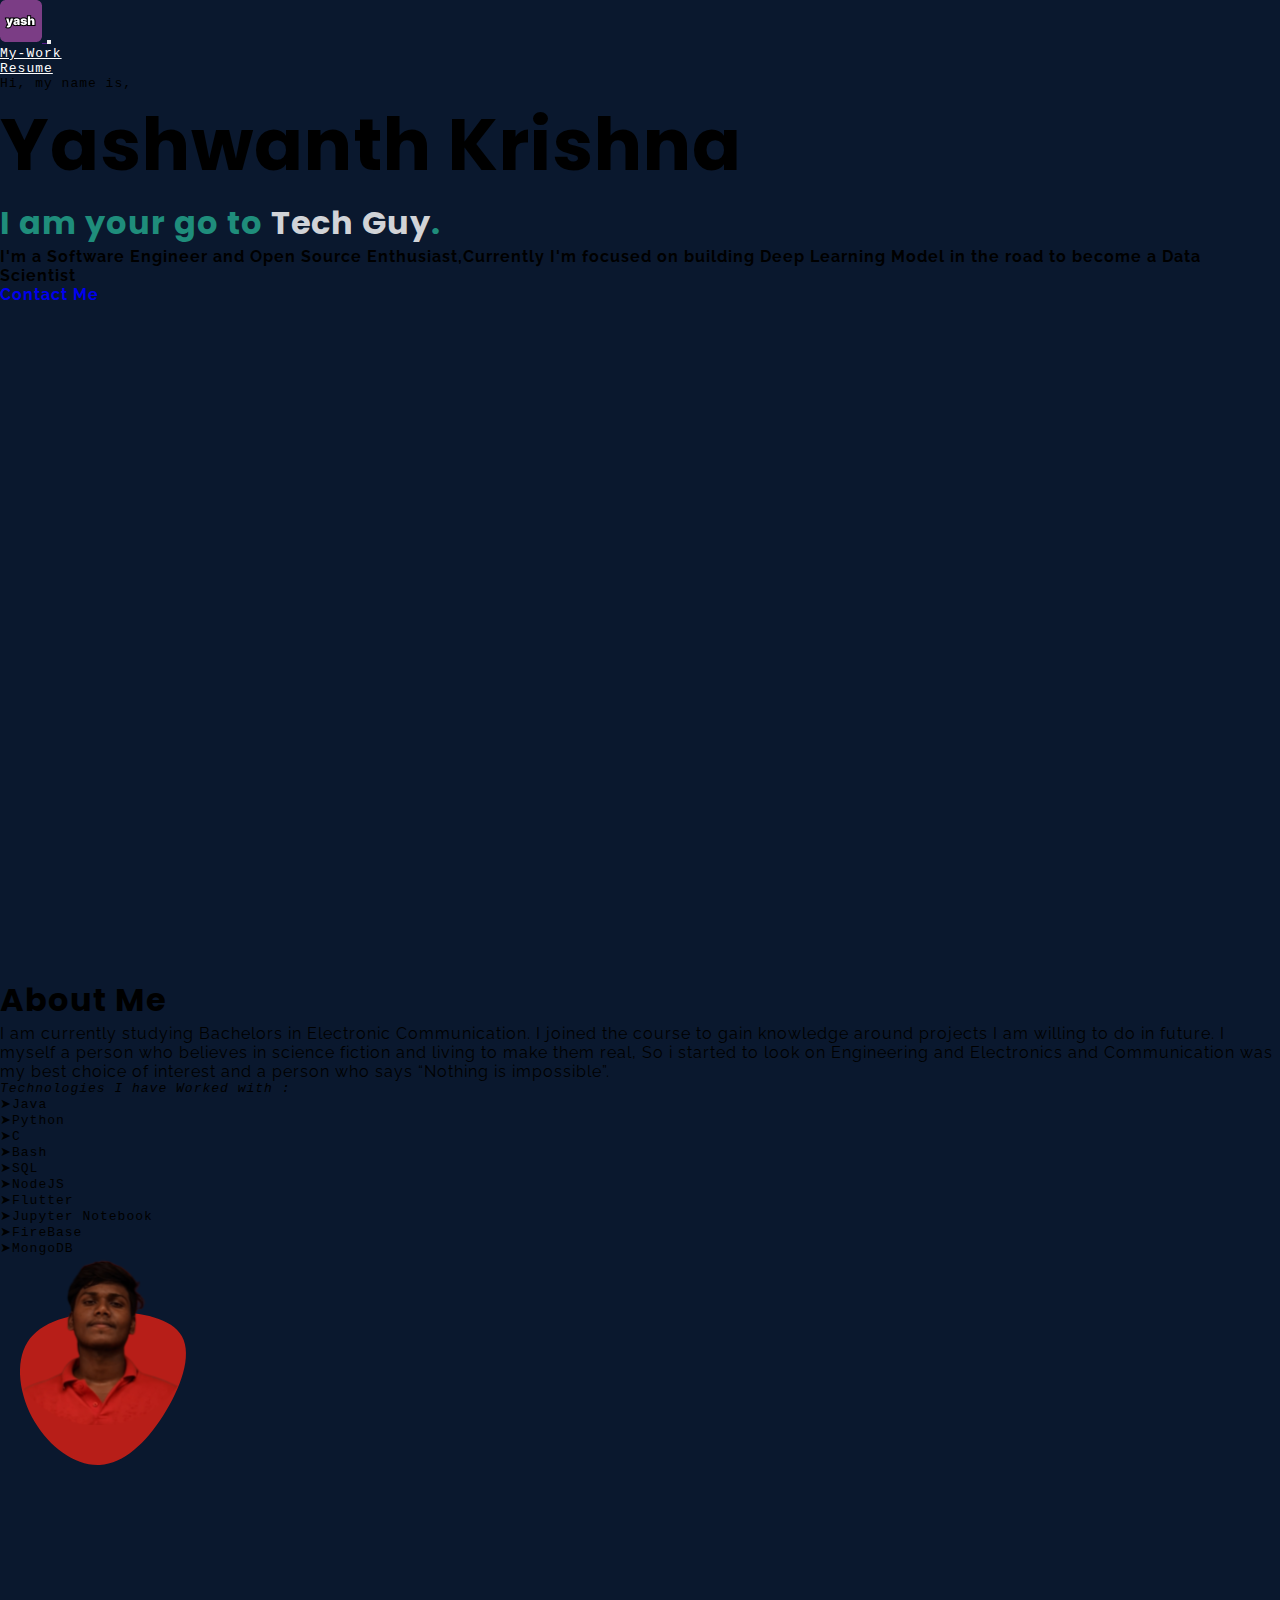
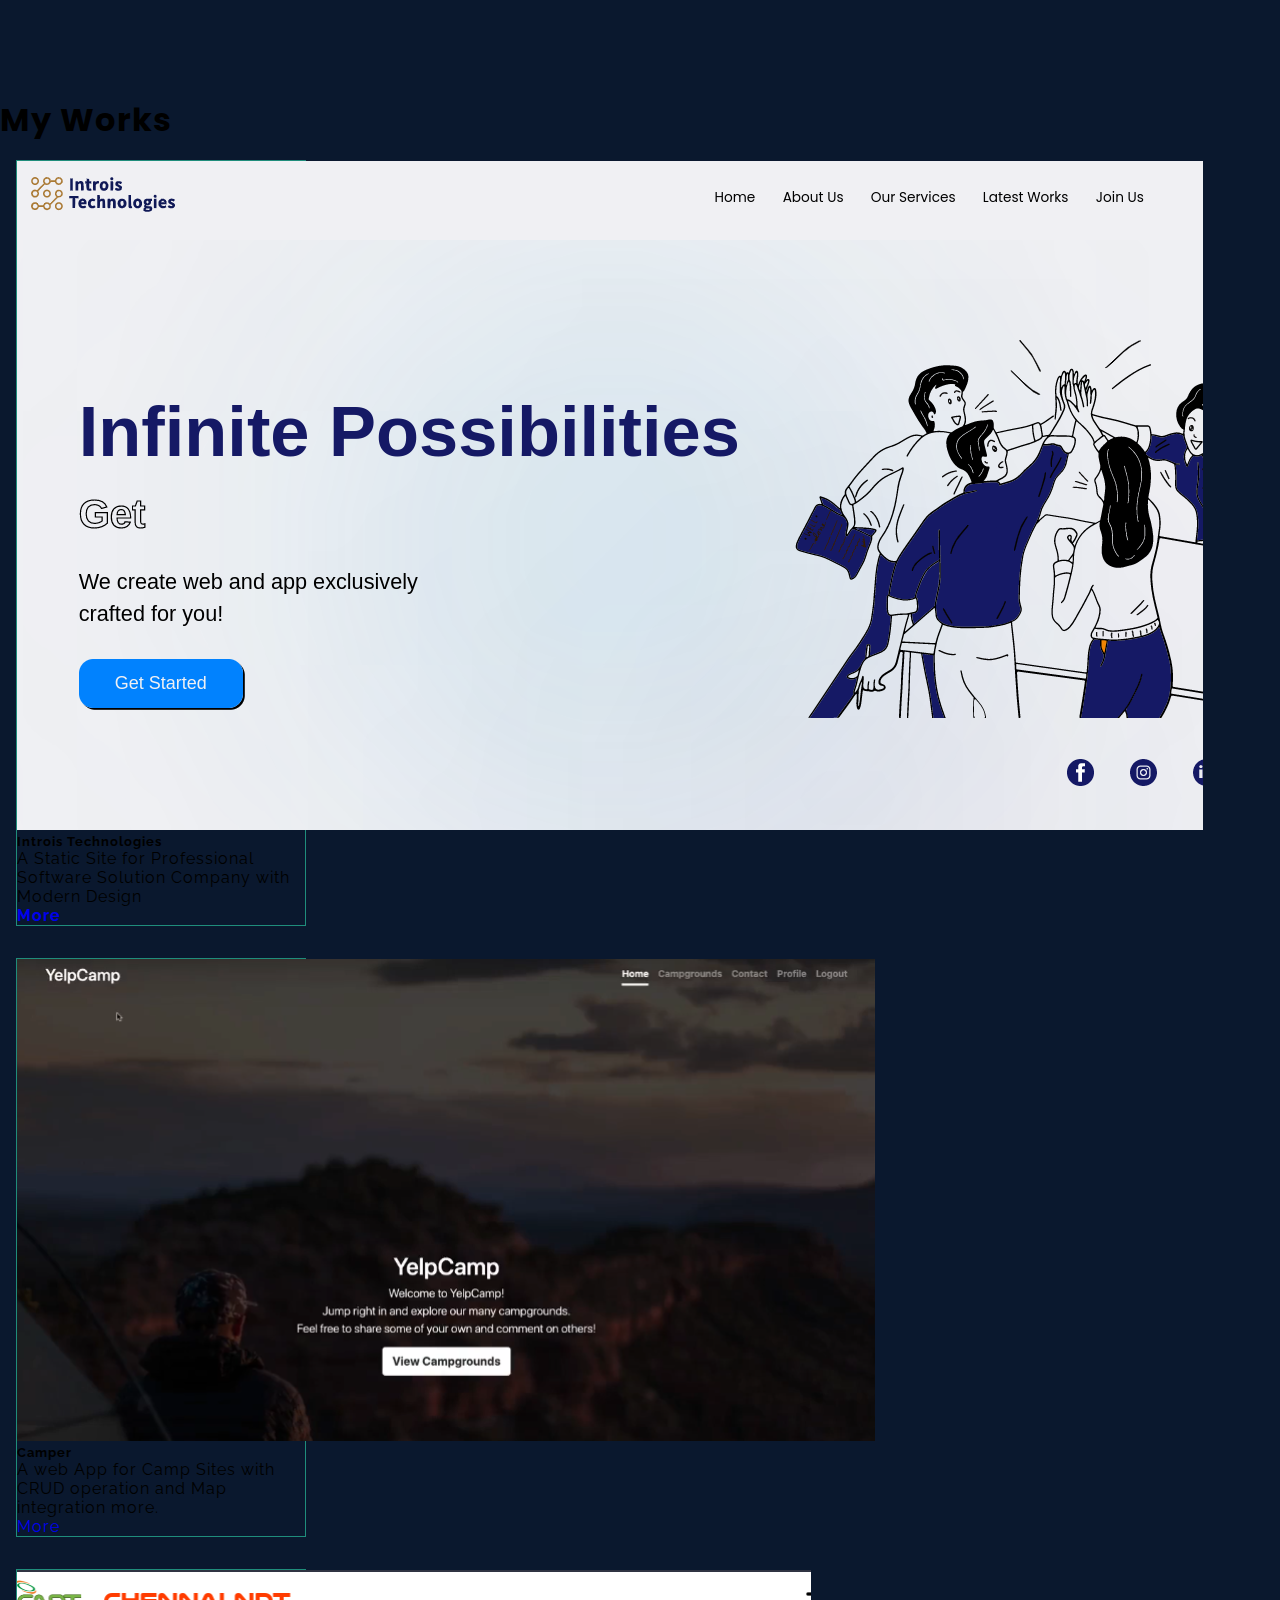
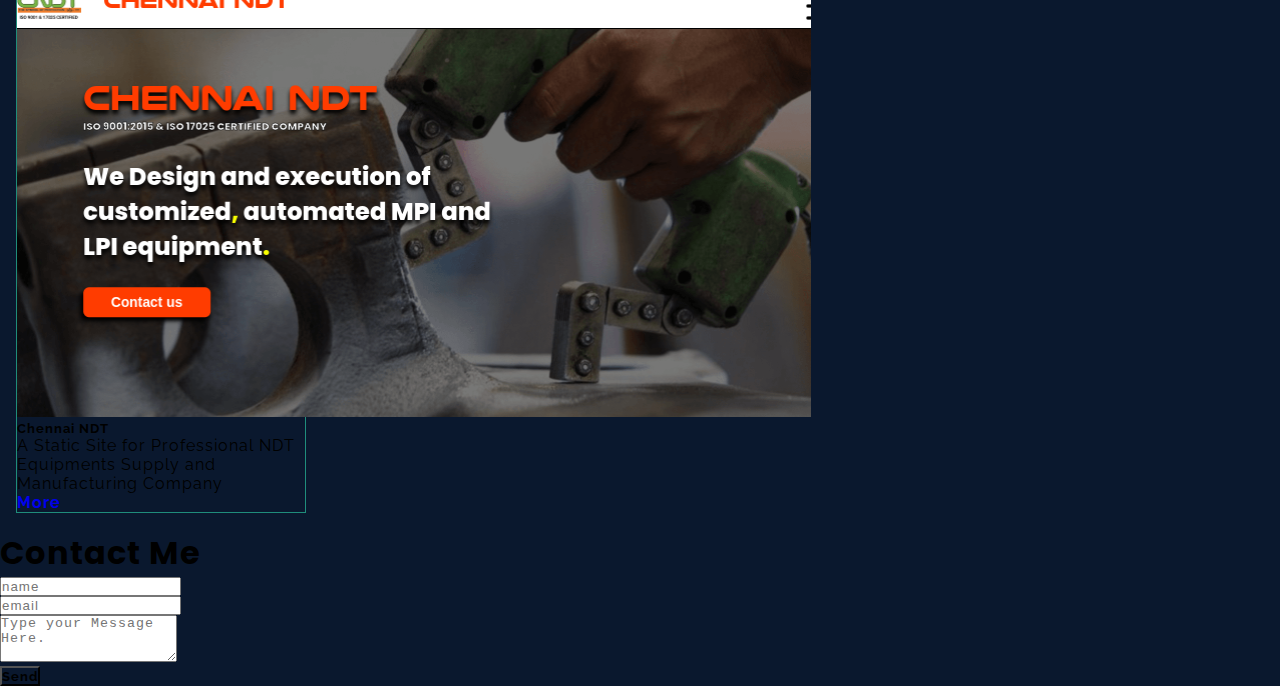
==== index.html @ f9817122 "changes" ====
<!DOCTYPE html>
<html lang="en">
<head>
    <meta charset="UTF-8">
    <meta http-equiv="X-UA-Compatible" content="IE=edge">
    <meta name="viewport" content="width=device-width, initial-scale=1.0">
    <title>Yashwanth Krishna</title>
    <link rel="preconnect" href="https://fonts.googleapis.com">
<link rel="preconnect" href="https://fonts.gstatic.com" crossorigin>
<link href="https://fonts.googleapis.com/css2?family=Poppins:wght@800&family=Raleway&family=Rubik+Moonrocks&display=swap" rel="stylesheet">
    <link rel="shortcut icon" href="./images/Logo.png" type="image/x-icon">
    <link rel="stylesheet" href="https://stackpath.bootstrapcdn.com/bootstrap/4.1.3/css/bootstrap.min.css" integrity="sha384-MCw98/SFnGE8fJT3GXwEOngsV7Zt27NXFoaoApmYm81iuXoPkFOJwJ8ERdknLPMO" crossorigin="anonymous">
    <link rel="stylesheet" href="./stylesheet.css">
</head>
<body>
    <nav class="navbar navbar-expand-md navbar-dark px-md-5 px-0 fixed-top" id="mainNav">
                <a href="" class="navbar-brand p-3">
                    <!-- <div id="logo">Y<p class="ash">ash</p></div> -->
                    <img src="./images/Logo.png" alt="">
                </a>
                <button class="navbar-toggler  mx-3"  data-toggle="collapse" data-target="#navLinks" aria-label="toggle-navbar">
                  <span class="navbar-toggler-icon"></span>
                </button>
                <div class="collapse navbar-collapse " id="navLinks">
                  <ul class="navbar-nav ml-auto h5 mono">
                    <li class="nav-item"><a class="nav-link" id="links" href="#works">My-Work</a> </li>
                    <li class="nav-item"><a class="nav-link" id="links" href="./Resume.pdf">Resume</a> </li>
                  </ul>
        </div>
    </nav>
    <section class="container main d-flex align-items-center justify-content-center text-light">
        <div class="d-flex flex-column align-items-center">
            <div class="row d-flex justify-content-center"> 
                <div class="col-md-9">
                    <p class="mb-3 mono display-5">Hi, my name is,</p>
                    <h1 id="name" class="h1 mb-2">Yashwanth Krishna</h1>
                    <h1 id="catch" class="h2 mb-4 rale-bold fw-bold pop" >I am your go to <span >Tech Guy</span>.</h1>
                    <p class="role w-md-50 text-muted mb-5 rale-bold">I'm a Software Engineer and Open Source Enthusiast,Currently I'm focused on building Deep Learning Model in the road to become a Data Scientist </p>
                    <a class="display-5 border text-light px-4 py-2 rale-bold" href="#contact-us">Contact Me</a>
                   </div>
                   <div class="d-none d-lg-block col-2">
                   </div>
            </div>
        </div>
    </section>
    <section id="aboutMe" class="container text-light pb-5">
        
        <div class="row d-flex justify-content-center align-items-center">
            <div class="col-md-7">
                <h1 class="display-5 mb-4 pop">About Me</h1>
                <div class="display-6 rale">
                    <p class="mb-4">
                        I am currently studying Bachelors in Electronic Communication. I joined the course to gain knowledge around projects I am willing to do in future. I myself a person who believes in science fiction and living to make them real, So i started to look on Engineering and Electronics and Communication was my best choice of interest and a person who says “Nothing is impossible”.
                    </p>
                    <p class="mono"><i>Technologies I have Worked with :</i></p>
            <div class="skills text-muted row align-items-center justify-content-center mono">
                <div class="col-6">
                    <ul>
                        <li>Java</li> 
                        <li>Python</li>
                        <li>C</li>
                        <li>Bash</li>
                        <li>SQL</li>
                    </ul>
                </div>
                <div class="col-6">
                    <ul>
                        <li>NodeJS</li>
                        <li>Flutter</li>
                        <li>Jupyter Notebook</li>
                        <li>FireBase</li>
                        <li>MongoDB</li>
                    </ul>
                </div>
            </div>
                </div>
                
            </div>
            <img class="profile-pic col-md-4" src="./images/blob.svg" alt=""> 
        </div>
    </section>

    <section id="works" class="works container text-light pb-5">
        
        <div class="row d-flex justify-content-center align-items-center">
            <div class="col-md-11">
                <h1 class="display-5 mb-4 pop"> My Works</h1>
                <div class="container">
                    <ul class="projects d-flex flex-wrap rale justify-content-center">
                        <li><div class="card" style="width: 18rem;">
                            <img src="./images/introis.png" class="card-img-top" alt="..." style="height:50%" >
                            <div class="card-body">
                              <h5 class="card-title">Introis Technologies</h5>
                              <p class="card-text">A Static Site for Professional Software Solution Company with Modern Design</p>
                              <a href="#" class="display-5 border text-light px-4 py-2 rale-bold">More</a>
                            </div>
                          </div></li>
                          <li><div class="card" style="width: 18rem;">
                            <img src="/images/camper.png" class="card-img-top" alt="..." style="height:50%">
                            <div class="card-body">
                              <h5 class="card-title">Camper</h5>
                              <p class="card-text">A web App for Camp Sites with CRUD operation and Map integration more.</p>
                              <a href="#" class="display-5 border text-light px-4 py-2 rale-boldy">More</a>
                            </div>
                          </div></li>
                        <li><div class="card" style="width: 18rem;">
                            <img src="images/chennaindt.png" class="card-img-top" alt="..." style="height:50%">
                            <div class="card-body">
                              <h5 class="card-title">Chennai NDT</h5>
                              <p class="card-text">A Static Site for Professional NDT Equipments Supply and Manufacturing Company</p>
                              <a href="https://chennaindt.in/" class="display-5 border text-light px-4 py-2 rale-bold ">More</a>
                            </div>
                          </div></li>
                          
                          
                    </ul>
                </div>
            </div>
        </div>
    </section>
    
    <div id="contact-us" class="container col-md-6 border text-light p-md-5 m-5 mx-auto">
        <h1 class="pop text-light mb-5 ">Contact Me</h1>
        <form action="https://formsubmit.co/yashwanthtron@gmail.com" method="POST">
                <div class="row mb-3">
                    <div class="col-md-6 mb-3">
                      <input type="text" name="name" class="form-control" placeholder="name" aria-label="name">
                    </div>
                    <div class="col-md-6 mb-3">
                      <input type="email" name="email" class="form-control" placeholder="email" aria-label="email">
                    </div>
                  </div>
              <div class="mb-5">
                <textarea name="message" class="form-control" id="message" rows="3" placeholder="Type your Message Here."></textarea>
              </div>
              <button type="submit" class="mb-3 bttn display-5 border text-light px-4 py-2 rale-bold">Send</button>
              <input type="hidden" name="_next" value="https://yashh-dev.netlify.app/thanks.html">
              <input type="hidden" name="_captcha" value="false">
        </form>
    </div>
   
    <script src="https://code.jquery.com/jquery-3.3.1.slim.min.js" integrity="sha384-q8i/X+965DzO0rT7abK41JStQIAqVgRVzpbzo5smXKp4YfRvH+8abtTE1Pi6jizo" crossorigin="anonymous"></script>
    <script src="https://cdnjs.cloudflare.com/ajax/libs/popper.js/1.14.3/umd/popper.min.js" integrity="sha384-ZMP7rVo3mIykV+2+9J3UJ46jBk0WLaUAdn689aCwoqbBJiSnjAK/l8WvCWPIPm49" crossorigin="anonymous"></script>
    <script src="https://stackpath.bootstrapcdn.com/bootstrap/4.1.3/js/bootstrap.min.js" integrity="sha384-ChfqqxuZUCnJSK3+MXmPNIyE6ZbWh2IMqE241rYiqJxyMiZ6OW/JmZQ5stwEULTy" crossorigin="anonymous"></script>
    <script src="./index.js"></script>
</body>
</html>
---- stylesheet.css ----
* {
    margin: 0;
    padding: 0;
    /* color: white; */
    
    letter-spacing: 1px;
    /* font-family: 'Courier New', Courier, monospace; */
   }
:root{
    --accent:#1f8d7b;
    --accent_opacity:#00a68a77;
}
@font-face {
    font-family:'Supreme';
    src: url(./fonts/FuturaBold.ttf);
}

.mono{
    font-family: monospace;
}
.rale{
    font-family: 'raleway';
}
.rale-bold{
    font-family: 'raleway';
    font-weight: 700;
}
.pop{
    font-family: 'Poppins';
}
/* poppins,supreme
google sans ,nexa ,avanir-next,averta cy,raleway,league spartan,caluna
*/

html {
    scroll-behavior: smooth;
}
body{
    background-color: #0A182E;
    /* animation: flicker 700ms linear; */
    /* background-image: url(./images/myphoto.png); */
}
#logo{
    font-size: 2.5rem;
    background-color: var(--accent);
    border-radius: 10px;
}
.ash{
    /* display: none; */
    display: inline-block;
    transform: translateY(-100px);
    font-size: 2.5rem;
    transition: 300ms;
    margin-bottom: 0px;
}
.anime{
    
    transform: translateY(0px);
    
}
/* .zoom{
    transform: scale(2);
} */

nav{

width: 100%;
/* background-color: black; */


}

#links{
    transition: color 100ms cubic-bezier(0.075, 0.82, 0.165, 1);    
    color: white;
    text-decoration: underline;
}
#links:hover{
color:var(--accent);

}


#name{
font-size: 72px;
font-family: 'Poppins';
/* font-weight: 900; */
}



#catch{
    color: var(--accent);
}
#catch span{
    color: rgba(255, 255, 255, 0.829);
}

#portrait{
    width: 100%;
}


.main a{
    text-decoration: none;
    /* font-family: ; */
}
.main a:hover{
    background-color: var(--accent_opacity);
}
.profile-pic{
    width: fit-content;
}
@media(max-width:770px){

    .main{
        /* margin-top: 114px; */
        height: 100vh;
        flex-direction: column;
        width: auto;
        /* position: relative; */
        

    }
    #name{
        font-size: 42px;
    }
    #catch{
        font-size: 24px ;
    }
    .navbar-collapse{
        background-color: rgba(0, 0, 0, 0.747);
    }
    #aboutMe{
    margin-bottom: 5rem;
    }

}

@media(min-width:770px){
    .main{
        height: 100vh;
    }
#aboutMe{
    height: 80vh;
}

.projects li{
    padding: 1em;
}
}
.skills ul li{
    list-style-type: none;
}
.skills ul li::before{
    content: '➤';
}









.projects {
    list-style: none;
}


.projects li{
    padding-top: 1em;
    padding-bottom: 1em;
}

/* @media (min-width:777px) {
    section{
        height: 100vh;
      }
} */


.card{
    background-color: transparent;
    border: 1px var(--accent) solid;
    /* border-radius: 3px; */
}

.card-title{
    font-family: 'raleway';
    font-weight: 700;
}
.card-body a{
    text-decoration: none;
}
.card-body a:hover{
    background-color: var(--accent_opacity);
}
form button{
    background-color: transparent;
}

form button:hover{
    background-color: var(--accent_opacity);
}
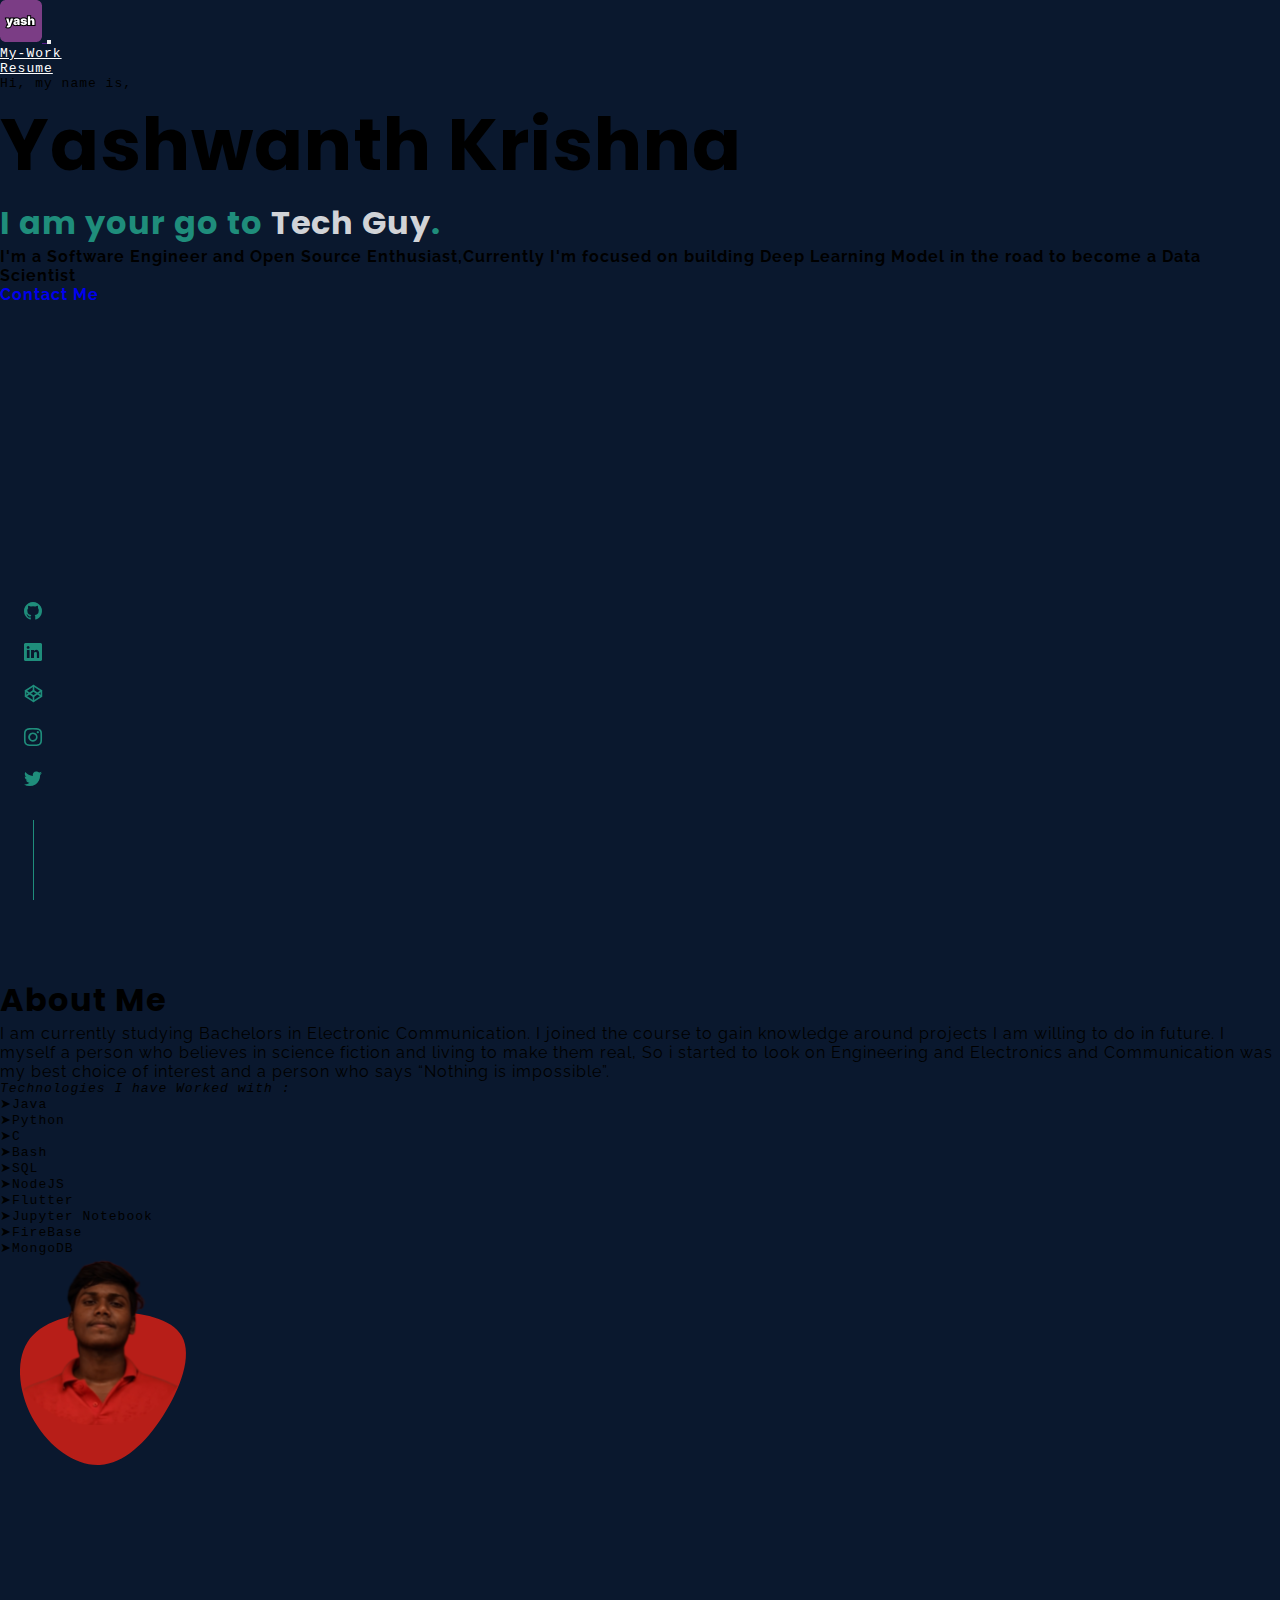
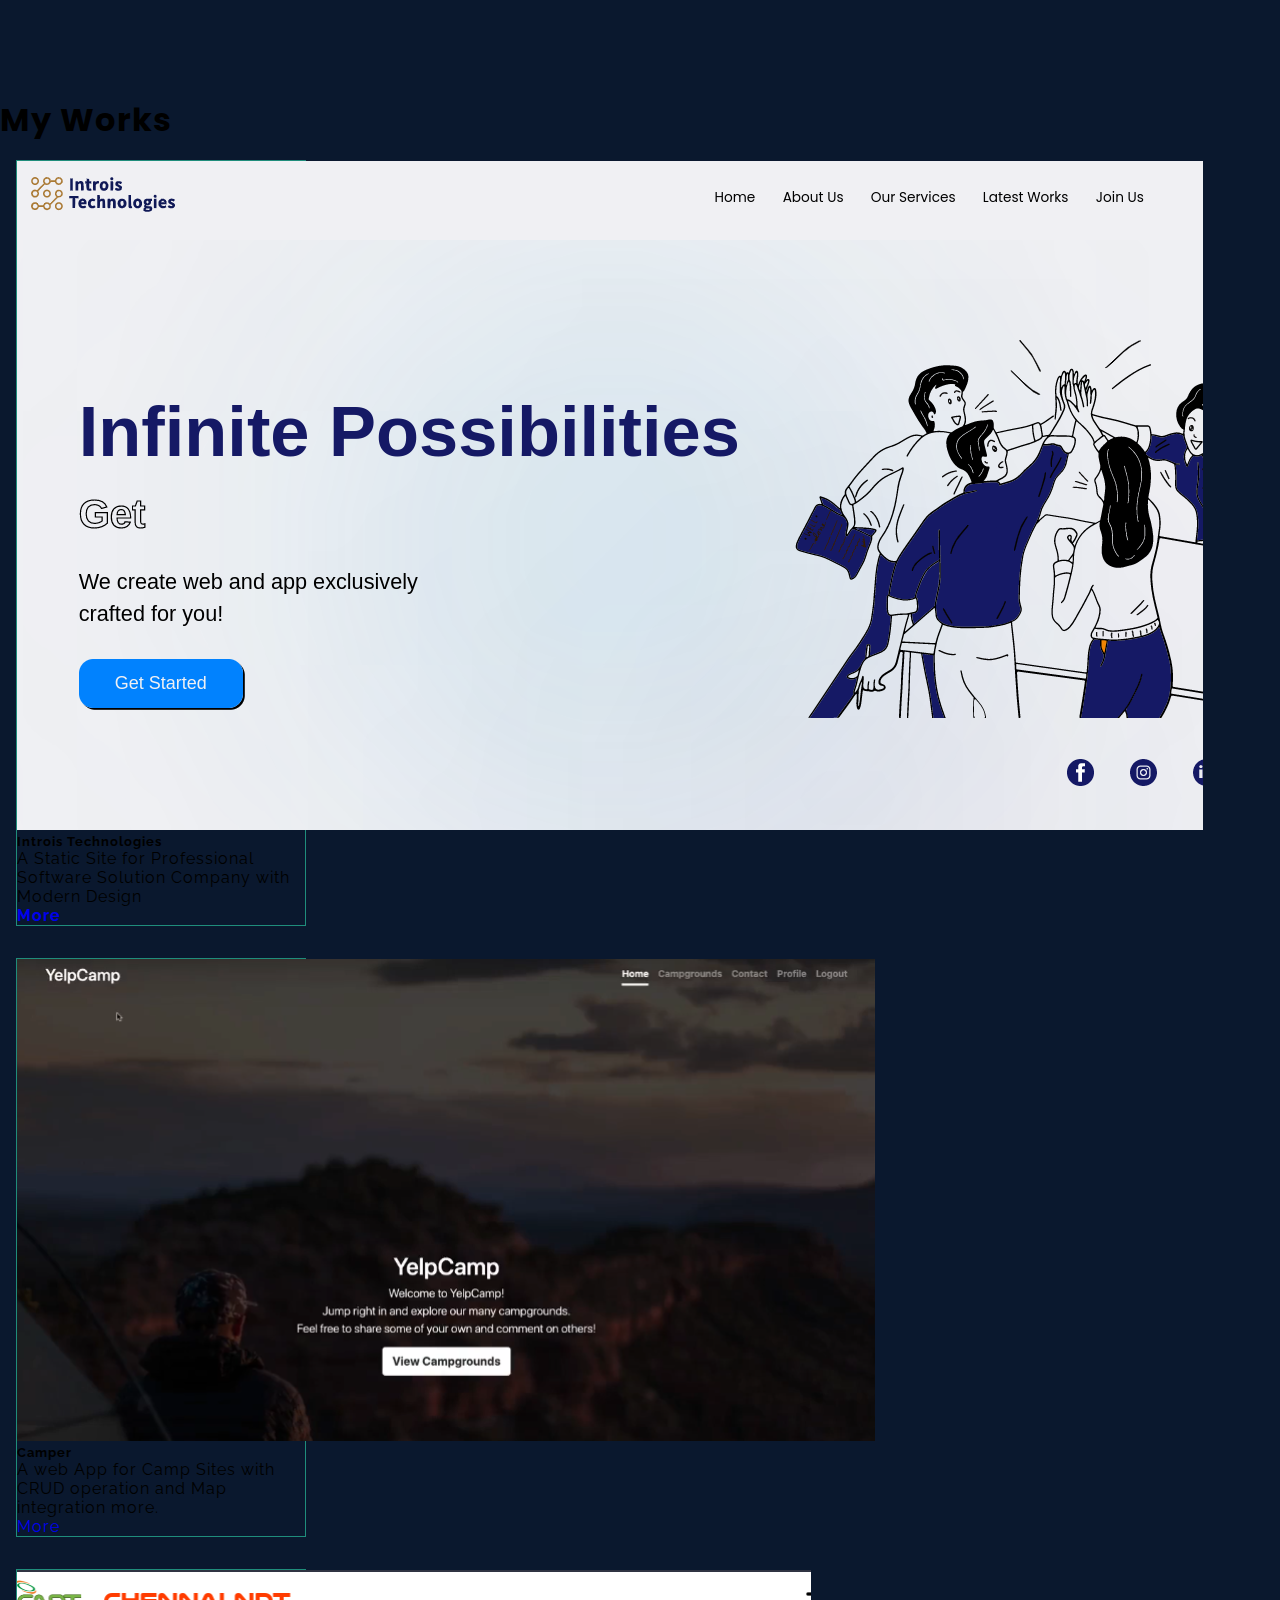
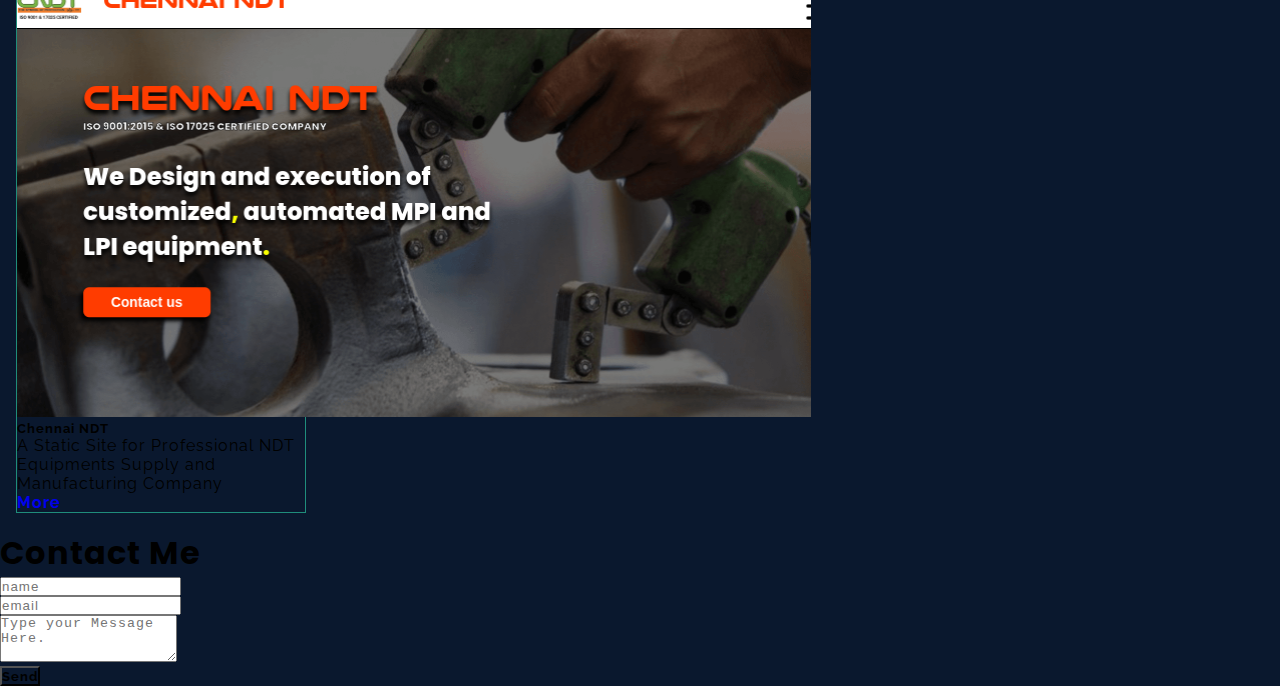
==== commit 92a4938e: "sideBarFeature" ====
--- a/index.html
+++ b/index.html
@@ -8,11 +8,22 @@
     <link rel="preconnect" href="https://fonts.googleapis.com">
 <link rel="preconnect" href="https://fonts.gstatic.com" crossorigin>
 <link href="https://fonts.googleapis.com/css2?family=Poppins:wght@800&family=Raleway&family=Rubik+Moonrocks&display=swap" rel="stylesheet">
+<link rel="stylesheet" href="https://cdn.jsdelivr.net/npm/bootstrap-icons@1.10.2/font/bootstrap-icons.css">
     <link rel="shortcut icon" href="./images/Logo.png" type="image/x-icon">
     <link rel="stylesheet" href="https://stackpath.bootstrapcdn.com/bootstrap/4.1.3/css/bootstrap.min.css" integrity="sha384-MCw98/SFnGE8fJT3GXwEOngsV7Zt27NXFoaoApmYm81iuXoPkFOJwJ8ERdknLPMO" crossorigin="anonymous">
     <link rel="stylesheet" href="./stylesheet.css">
 </head>
 <body>
+    <div class="sideBar">
+        <ul class="sideLinks">
+            <li><a href="https://github.com/yashh-dev"><i class="bi bi-github"></i></a></li>
+            <li><a href="https://www.linkedin.com/in/yashwanthkrishnab/"><i class="bi bi-linkedin"></i></a></li>
+            <li><a href="https://codepen.io/yash-official"><svg xmlns="http://www.w3.org/2000/svg" role="img" viewBox="0 0 24 24" fill="none" stroke="currentColor" stroke-width="2" stroke-linecap="round" stroke-linejoin="round" class="feather feather-codepen"><title>CodePen</title><polygon points="12 2 22 8.5 22 15.5 12 22 2 15.5 2 8.5 12 2"></polygon><line x1="12" y1="22" x2="12" y2="15.5"></line><polyline points="22 8.5 12 15.5 2 8.5"></polyline><polyline points="2 15.5 12 8.5 22 15.5"></polyline><line x1="12" y1="2" x2="12" y2="8.5"></line></svg></a></li>
+            <li><a href="https://www.instagram.com/noodlecodes/"><i class="bi bi-instagram"></i></a></li>
+            <li><a href="https://twitter.com/noodleCodes"><i class="bi bi-twitter"></i></a></li>
+        </ul>
+        
+    </div>
     <nav class="navbar navbar-expand-md navbar-dark px-md-5 px-0 fixed-top" id="mainNav">
                 <a href="" class="navbar-brand p-3">
                     <!-- <div id="logo">Y<p class="ash">ash</p></div> -->
@@ -92,7 +103,7 @@
                             <div class="card-body">
                               <h5 class="card-title">Introis Technologies</h5>
                               <p class="card-text">A Static Site for Professional Software Solution Company with Modern Design</p>
-                              <a href="#" class="display-5 border text-light px-4 py-2 rale-bold">More</a>
+                              <a href="https://introis.com/" class="display-5 border text-light px-4 py-2 rale-bold">More</a>
                             </div>
                           </div></li>
                           <li><div class="card" style="width: 18rem;">
--- a/stylesheet.css
+++ b/stylesheet.css
@@ -62,6 +62,43 @@
     transform: scale(2);
 } */
 
+
+.sideBar{
+    position: fixed;
+    left: 14px;
+    bottom: 0px;
+    color: #1f8d7b;
+    
+}
+.sideLinks{
+    margin-bottom: 0px;
+    font-size: 18px;
+    list-style: none;
+}
+
+.sideLinks>li{
+    padding: 10px;
+}
+.sideLinks>li>a{
+    color: var(--accent);
+}
+
+@media(max-width:750px){
+    .sideBar{
+        display: none;
+    }
+}
+.sideLinks::after{
+    content: "";
+    display: block;
+    height: 80px;
+    width: 1px;
+    background-color: var(--accent);
+    margin: 0px auto;
+    margin-top: 20px;
+    box-sizing: border-box;
+}
+
 nav{
 
 width: 100%;
@@ -203,4 +240,9 @@
 
 form button:hover{
     background-color: var(--accent_opacity);
+}
+
+.hov:hover{
+    text-decoration: none;
+    background-color: var(--accent_opacity);
 }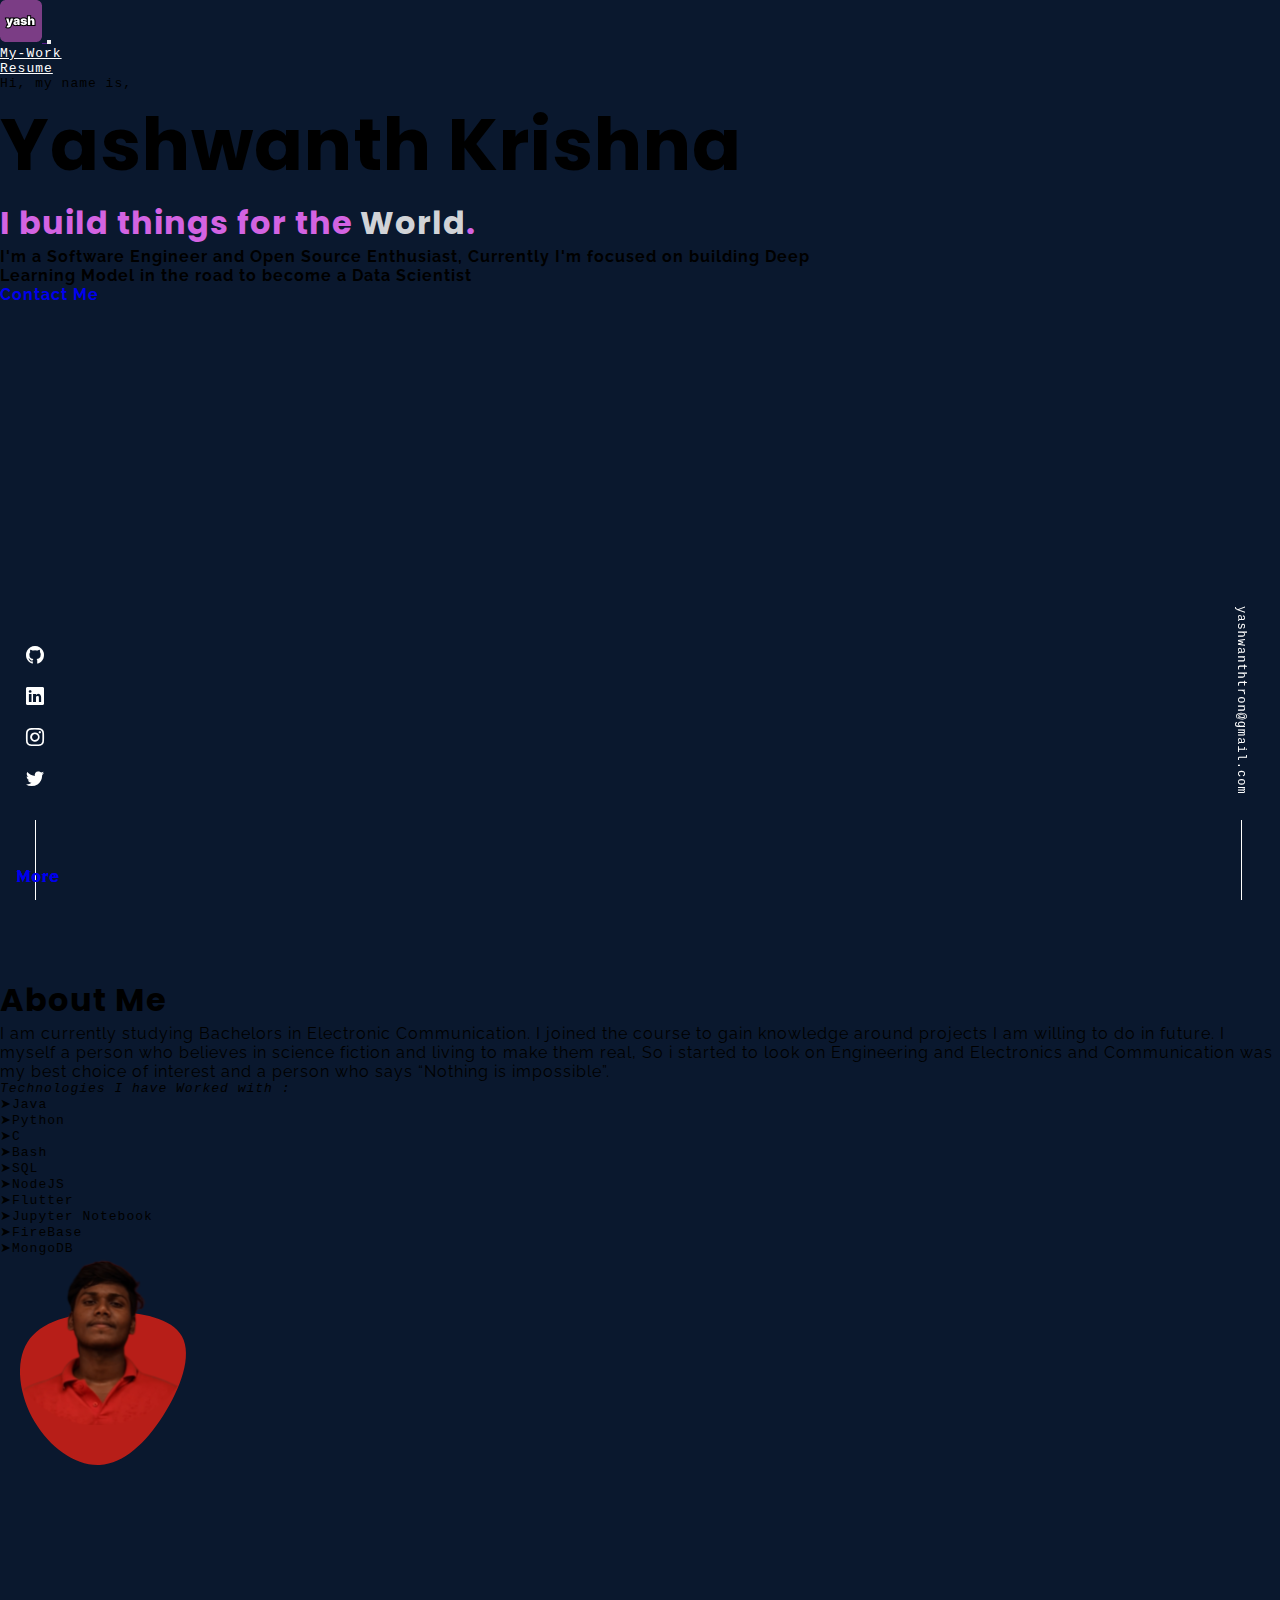
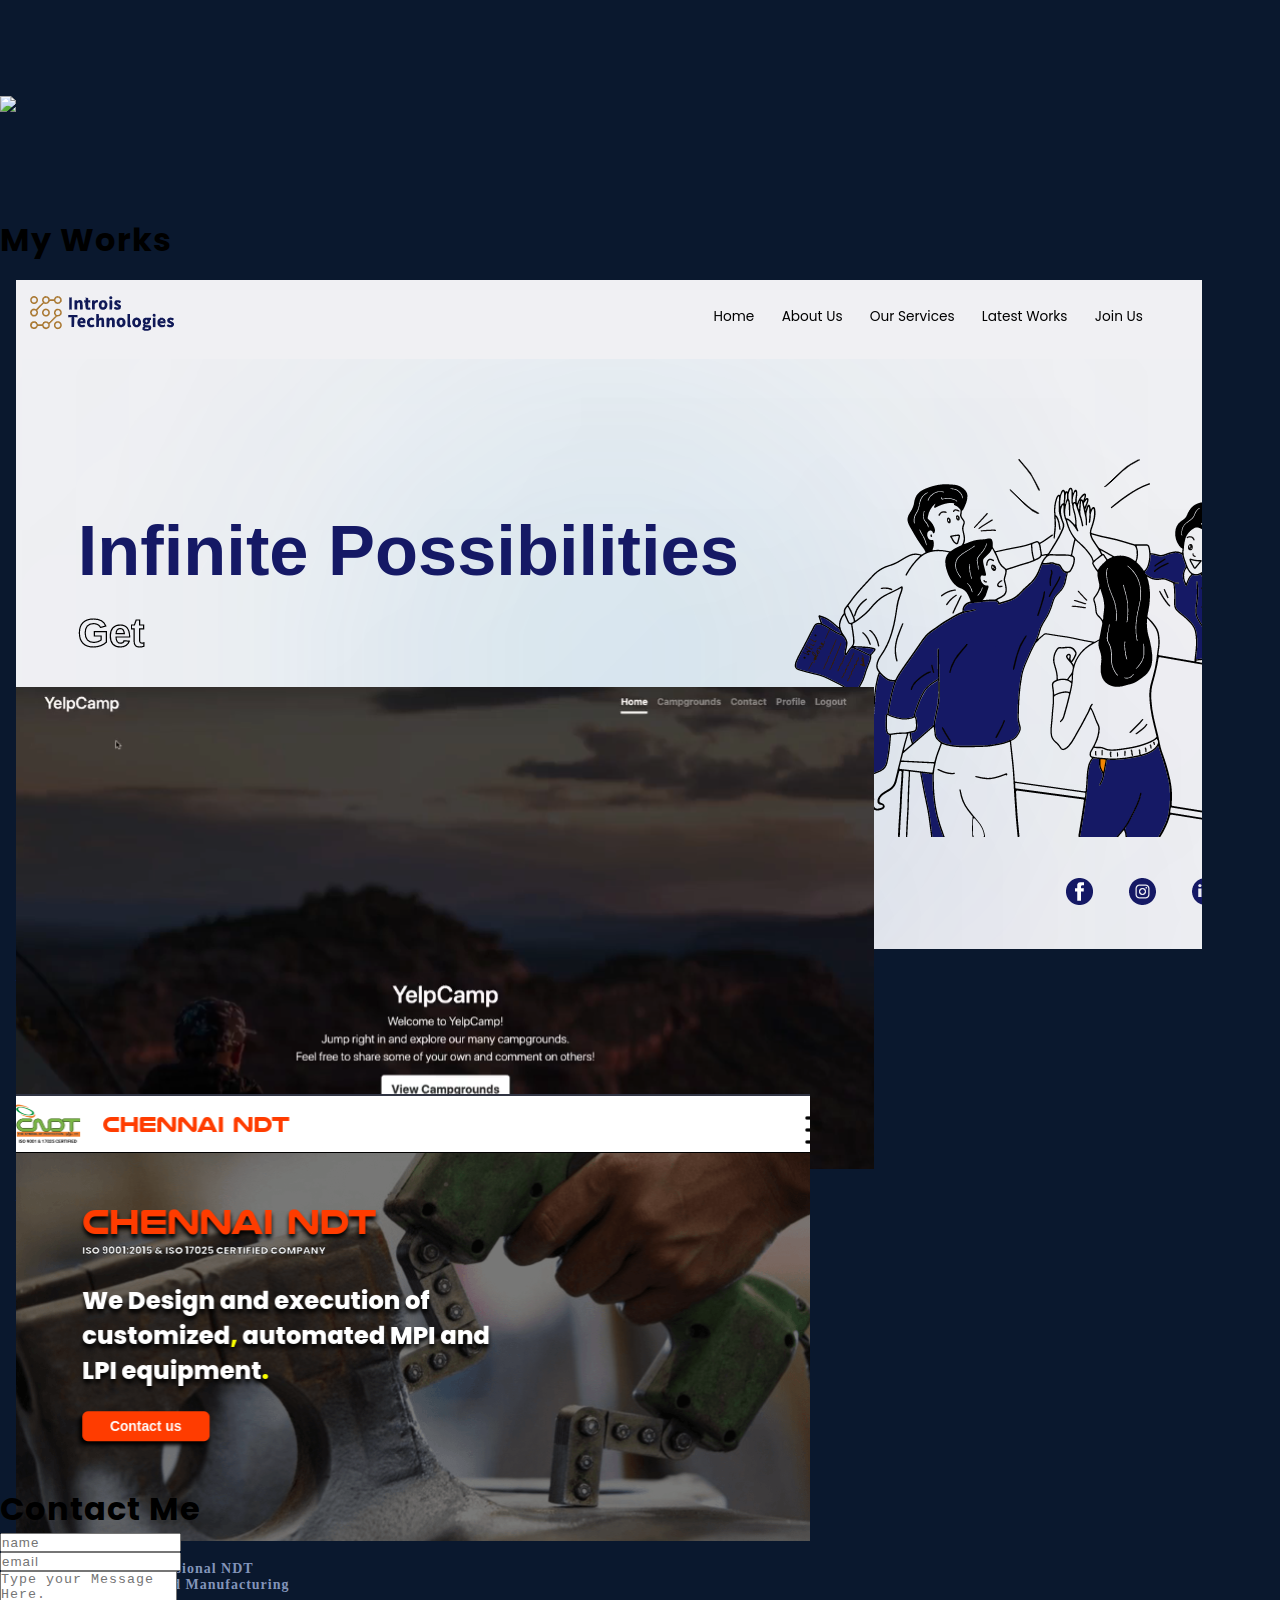
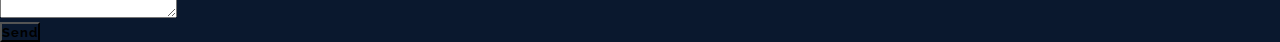
==== commit 9cf46d43: "emailBar" ====
--- a/index.html
+++ b/index.html
@@ -16,13 +16,15 @@
 <body>
     <div class="sideBar">
         <ul class="sideLinks">
-            <li><a href="https://github.com/yashh-dev"><i class="bi bi-github"></i></a></li>
+            <li><a id="ic" href="https://github.com/yashh-dev"><i class="bi bi-github"></i></a></li>
             <li><a href="https://www.linkedin.com/in/yashwanthkrishnab/"><i class="bi bi-linkedin"></i></a></li>
-            <li><a href="https://codepen.io/yash-official"><svg xmlns="http://www.w3.org/2000/svg" role="img" viewBox="0 0 24 24" fill="none" stroke="currentColor" stroke-width="2" stroke-linecap="round" stroke-linejoin="round" class="feather feather-codepen"><title>CodePen</title><polygon points="12 2 22 8.5 22 15.5 12 22 2 15.5 2 8.5 12 2"></polygon><line x1="12" y1="22" x2="12" y2="15.5"></line><polyline points="22 8.5 12 15.5 2 8.5"></polyline><polyline points="2 15.5 12 8.5 22 15.5"></polyline><line x1="12" y1="2" x2="12" y2="8.5"></line></svg></a></li>
+            <!-- <li><a href="https://codepen.io/yash-official"><svg xmlns="http://www.w3.org/2000/svg" role="img" viewBox="0 0 24 24" fill="none" stroke="currentColor" stroke-width="2" stroke-linecap="round" stroke-linejoin="round" class="feather feather-codepen"><title>CodePen</title><polygon points="12 2 22 8.5 22 15.5 12 22 2 15.5 2 8.5 12 2"></polygon><line x1="12" y1="22" x2="12" y2="15.5"></line><polyline points="22 8.5 12 15.5 2 8.5"></polyline><polyline points="2 15.5 12 8.5 22 15.5"></polyline><line x1="12" y1="2" x2="12" y2="8.5"></line></svg></a></li> -->
             <li><a href="https://www.instagram.com/noodlecodes/"><i class="bi bi-instagram"></i></a></li>
             <li><a href="https://twitter.com/noodleCodes"><i class="bi bi-twitter"></i></a></li>
-        </ul>
-        
+        </ul>    
+    </div>
+    <div class="mailBar">
+        <a class="mono" href="mailto:yashwanthtron@gmail.com">yashwanthtron@gmail.com</a>
     </div>
     <nav class="navbar navbar-expand-md navbar-dark px-md-5 px-0 fixed-top" id="mainNav">
                 <a href="" class="navbar-brand p-3">
@@ -45,9 +47,9 @@
                 <div class="col-md-9">
                     <p class="mb-3 mono display-5">Hi, my name is,</p>
                     <h1 id="name" class="h1 mb-2">Yashwanth Krishna</h1>
-                    <h1 id="catch" class="h2 mb-4 rale-bold fw-bold pop" >I am your go to <span >Tech Guy</span>.</h1>
-                    <p class="role w-md-50 text-muted mb-5 rale-bold">I'm a Software Engineer and Open Source Enthusiast,Currently I'm focused on building Deep Learning Model in the road to become a Data Scientist </p>
-                    <a class="display-5 border text-light px-4 py-2 rale-bold" href="#contact-us">Contact Me</a>
+                    <h1 id="catch" class="h2 mb-4 rale-bold fw-bold pop" >I build things for the <span >World</span>.</h1>
+                    <p class="role w-md-50 text-muted mb-5 rale-bold" style="width: 65%;">I'm a Software Engineer and Open Source Enthusiast, Currently I'm focused on building Deep Learning Model in the road to become a Data Scientist </p>
+                    <a class="display-5 border rounded text-light px-4 py-2 rale-bold" href="#contact-us">Contact Me</a>
                    </div>
                    <div class="d-none d-lg-block col-2">
                    </div>
@@ -90,7 +92,17 @@
             <img class="profile-pic col-md-4" src="./images/blob.svg" alt=""> 
         </div>
     </section>
-
+    <picture class="d-flex justify-content-center "  >
+        <source 
+          srcset="https://github-readme-stats.vercel.app/api?username=yashh-dev&show_icons=true&theme=dark"
+          media="(prefers-color-scheme: dark)"
+        />
+        <source
+          srcset="https://github-readme-stats.vercel.app/api?username=yashh-dev&show_icons=true"
+          media="(prefers-color-scheme: light), (prefers-color-scheme: no-preference)"
+        />
+        <img id="gitStatus" style="margin-bottom: 100px;" src="https://github-readme-stats.vercel.app/api?username=yashh-dev&show_icons=true" />
+        </picture>
     <section id="works" class="works container text-light pb-5">
         
         <div class="row d-flex justify-content-center align-items-center">
@@ -99,31 +111,29 @@
                 <div class="container">
                     <ul class="projects d-flex flex-wrap rale justify-content-center">
                         <li><div class="card" style="width: 18rem;">
-                            <img src="./images/introis.png" class="card-img-top" alt="..." style="height:50%" >
+                            <img src="./images/introis.png" class="card-img-top" alt="..." >
                             <div class="card-body">
                               <h5 class="card-title">Introis Technologies</h5>
                               <p class="card-text">A Static Site for Professional Software Solution Company with Modern Design</p>
-                              <a href="https://introis.com/" class="display-5 border text-light px-4 py-2 rale-bold">More</a>
+                              <a href="https://introis.com/" class="display-5 border rounded text-light px-4 py-2 rale-bold">More</a>
                             </div>
                           </div></li>
                           <li><div class="card" style="width: 18rem;">
-                            <img src="/images/camper.png" class="card-img-top" alt="..." style="height:50%">
+                            <img src="/images/camper.png" class="card-img-top" alt="..." >
                             <div class="card-body">
                               <h5 class="card-title">Camper</h5>
                               <p class="card-text">A web App for Camp Sites with CRUD operation and Map integration more.</p>
-                              <a href="#" class="display-5 border text-light px-4 py-2 rale-boldy">More</a>
+                              <a href="https://github.com/yashh-dev/Camper" class="display-5 border rounded text-light px-4 py-2 rale-boldy">More</a>
                             </div>
                           </div></li>
                         <li><div class="card" style="width: 18rem;">
-                            <img src="images/chennaindt.png" class="card-img-top" alt="..." style="height:50%">
+                            <img src="images/chennaindt.png" class="card-img-top" alt="..." >
                             <div class="card-body">
                               <h5 class="card-title">Chennai NDT</h5>
                               <p class="card-text">A Static Site for Professional NDT Equipments Supply and Manufacturing Company</p>
-                              <a href="https://chennaindt.in/" class="display-5 border text-light px-4 py-2 rale-bold ">More</a>
+                              <a href="https://chennaindt.in/" class="display-5 border rounded text-light px-4 py-2 rale-bold ">More</a>
                             </div>
                           </div></li>
-                          
-                          
                     </ul>
                 </div>
             </div>
@@ -144,7 +154,7 @@
               <div class="mb-5">
                 <textarea name="message" class="form-control" id="message" rows="3" placeholder="Type your Message Here."></textarea>
               </div>
-              <button type="submit" class="mb-3 bttn display-5 border text-light px-4 py-2 rale-bold">Send</button>
+              <button type="submit" class="mb-3 bttn display-5 border rounded text-light px-4 py-2 rale-bold">Send</button>
               <input type="hidden" name="_next" value="https://yashh-dev.netlify.app/thanks.html">
               <input type="hidden" name="_captcha" value="false">
         </form>
--- a/stylesheet.css
+++ b/stylesheet.css
@@ -7,8 +7,9 @@
     /* font-family: 'Courier New', Courier, monospace; */
    }
 :root{
-    --accent:#1f8d7b;
-    --accent_opacity:#00a68a77;
+    --accent:rgb(211, 99, 226);
+    --accent_opacity:rgb(211, 99, 226,0.3);
+    --secondary:#fff;
 }
 @font-face {
     font-family:'Supreme';
@@ -31,6 +32,28 @@
 /* poppins,supreme
 google sans ,nexa ,avanir-next,averta cy,raleway,league spartan,caluna
 */
+
+/* width */
+::-webkit-scrollbar {
+    width: 10px;
+    
+  }
+  
+  /* Track */
+  ::-webkit-scrollbar-track {
+    background: transparent; 
+  }
+   
+  /* Handle */
+  ::-webkit-scrollbar-thumb {
+    background: #495670;
+    border-radius: 10px;
+  }
+  
+  /* Handle on hover */
+  ::-webkit-scrollbar-thumb:hover {
+    background: var(--secondary); 
+  }
 
 html {
     scroll-behavior: smooth;
@@ -62,13 +85,16 @@
     transform: scale(2);
 } */
 
+@media(max-width:750px) {
+    #gitStatus{
+        display: none;
+    }
+}
 
 .sideBar{
     position: fixed;
-    left: 14px;
-    bottom: 0px;
-    color: #1f8d7b;
-    
+    left: 1em;
+    bottom: 0px;   
 }
 .sideLinks{
     margin-bottom: 0px;
@@ -80,11 +106,50 @@
     padding: 10px;
 }
 .sideLinks>li>a{
+    color: var(--secondary);
+    display: inline-block;
+    transition: 200ms ease-in-out;
+}
+.sideLinks>li>a:hover{
     color: var(--accent);
+    transform: translateY(-5px);
+}
+
+.mailBar{
+    display: inline-block;
+    position: fixed;
+    right: 30px;
+    bottom: 0px;
+    writing-mode: vertical-rl;
+}
+
+.mailBar>a{
+    font-size: 12px;
+    display: inline-block;
+    text-decoration: none;
+    color: white;
+    transition: 200ms ease-in-out;
+}
+.mailBar>a:hover{
+    color: var(--accent);
+    transform: translateY(-5px);
+}
+.mailBar::after{
+    content: "";
+    display: inline-block;
+    height: 80px;
+    width: 1px;
+    background-color: var(--secondary);
+    margin: 0px auto;
+    margin-top: 20px;
+    box-sizing: border-box;
 }
 
 @media(max-width:750px){
     .sideBar{
+        display: none;
+    }
+    .mailBar{
         display: none;
     }
 }
@@ -93,7 +158,7 @@
     display: block;
     height: 80px;
     width: 1px;
-    background-color: var(--accent);
+    background-color: var(--secondary);
     margin: 0px auto;
     margin-top: 20px;
     box-sizing: border-box;
@@ -219,16 +284,22 @@
 
 
 .card{
-    background-color: transparent;
-    border: 1px var(--accent) solid;
-    /* border-radius: 3px; */
-}
-
-.card-title{
-    font-family: 'raleway';
-    font-weight: 700;
+    background-color: #112240;
+    height: 375px;
+    font-family: 'Roboto';
+    font-weight: bold;
+}
+
+
+.card-text{
+    font-family: 'Roboto';
+    font-size: 14px;
+    color: #8294b9;
+    margin-bottom: 30px;
 }
 .card-body a{
+    position: absolute;
+    bottom: 14px;
     text-decoration: none;
 }
 .card-body a:hover{
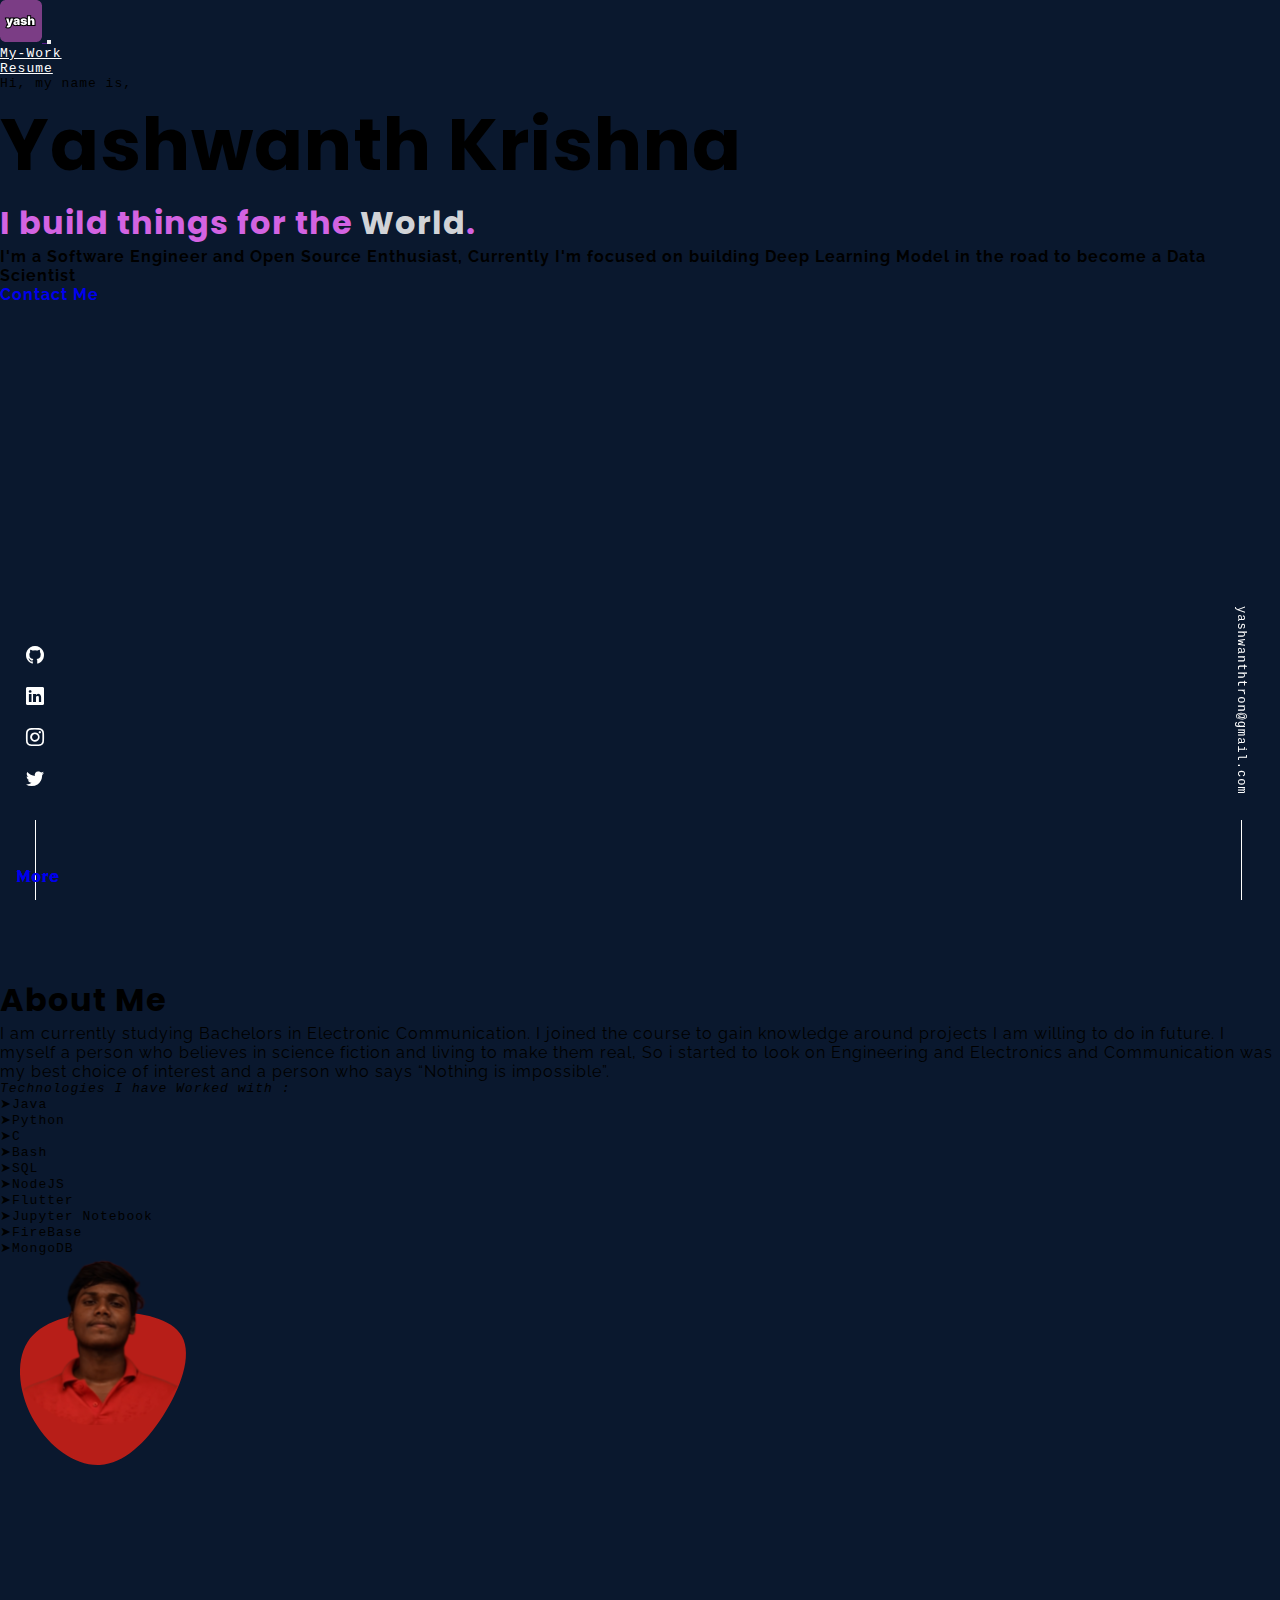
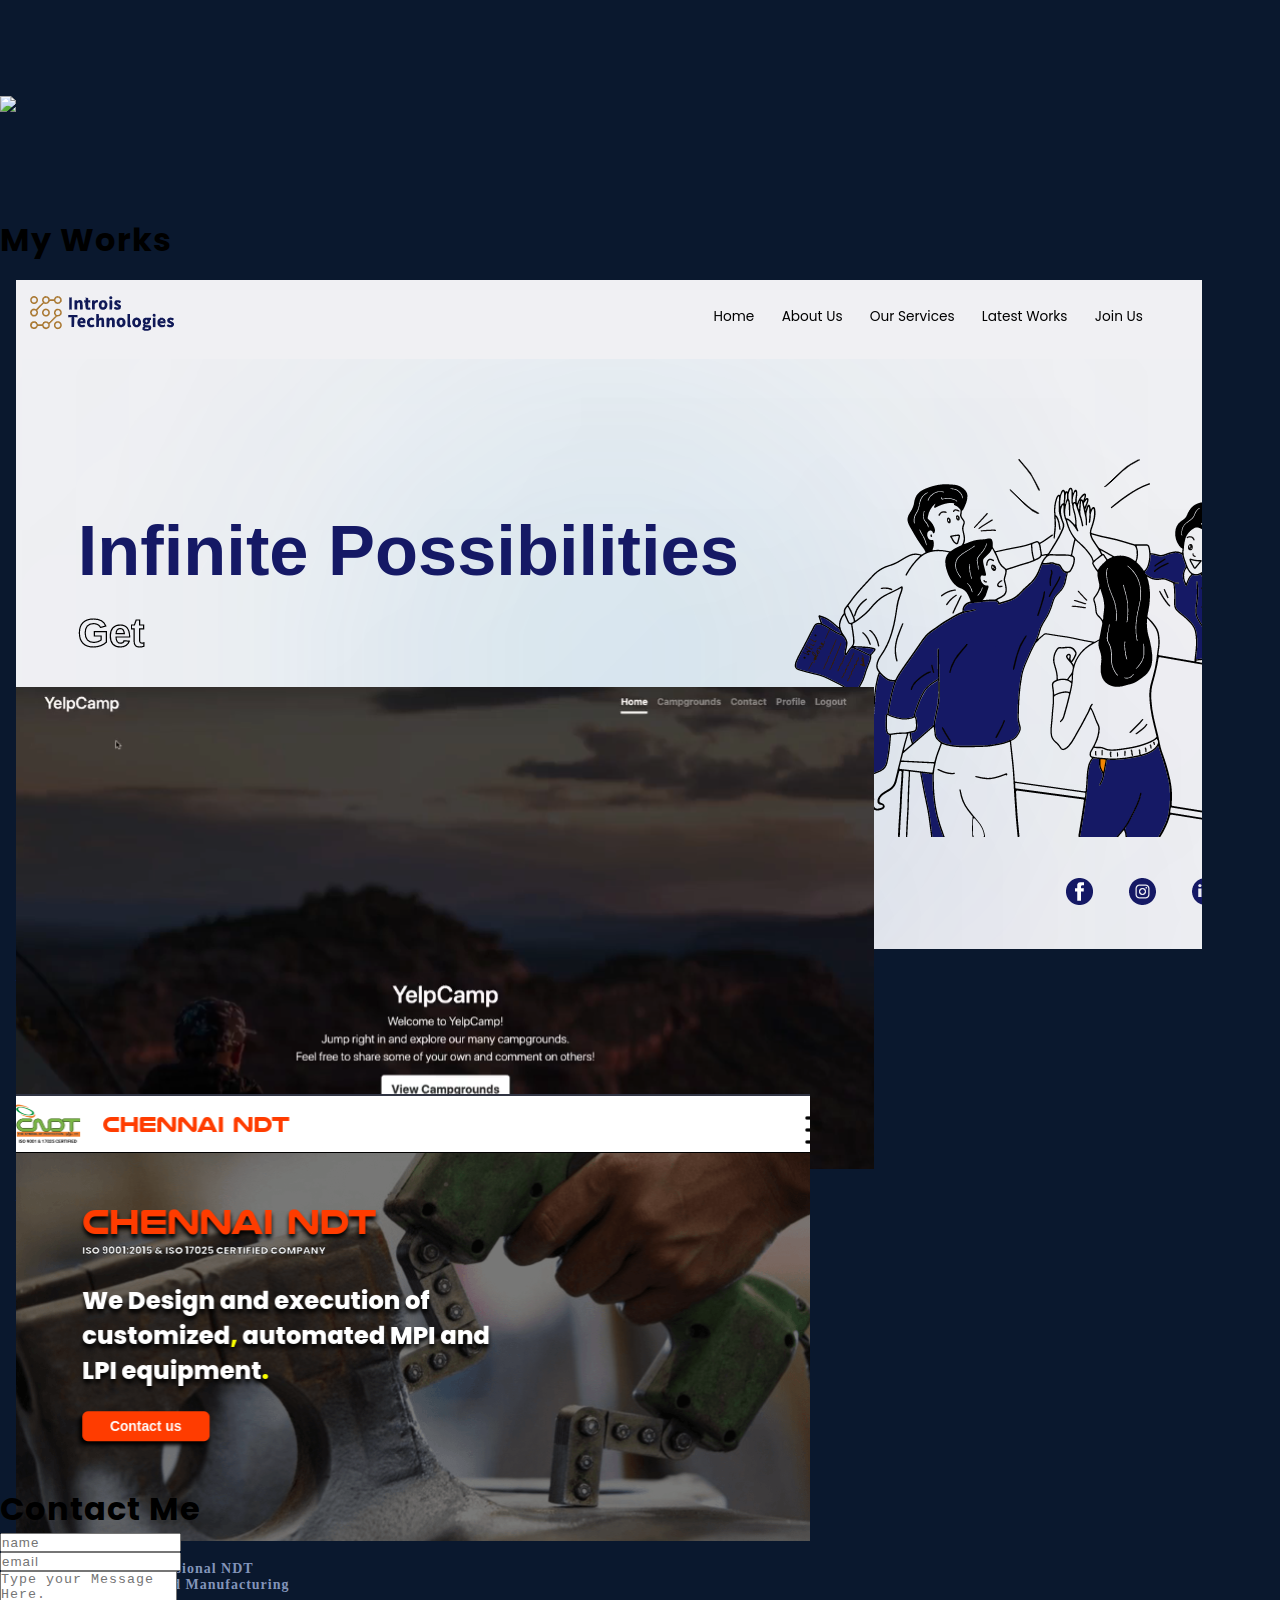
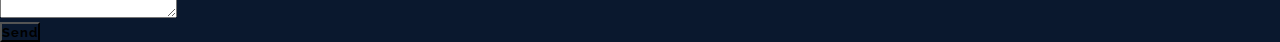
==== commit cd5e7da6: "style width main" ====
--- a/index.html
+++ b/index.html
@@ -48,7 +48,7 @@
                     <p class="mb-3 mono display-5">Hi, my name is,</p>
                     <h1 id="name" class="h1 mb-2">Yashwanth Krishna</h1>
                     <h1 id="catch" class="h2 mb-4 rale-bold fw-bold pop" >I build things for the <span >World</span>.</h1>
-                    <p class="role w-md-50 text-muted mb-5 rale-bold" style="width: 65%;">I'm a Software Engineer and Open Source Enthusiast, Currently I'm focused on building Deep Learning Model in the road to become a Data Scientist </p>
+                    <p class="role w-md-50 text-muted mb-5 rale-bold">I'm a Software Engineer and Open Source Enthusiast, Currently I'm focused on building Deep Learning Model in the road to become a Data Scientist </p>
                     <a class="display-5 border rounded text-light px-4 py-2 rale-bold" href="#contact-us">Contact Me</a>
                    </div>
                    <div class="d-none d-lg-block col-2">
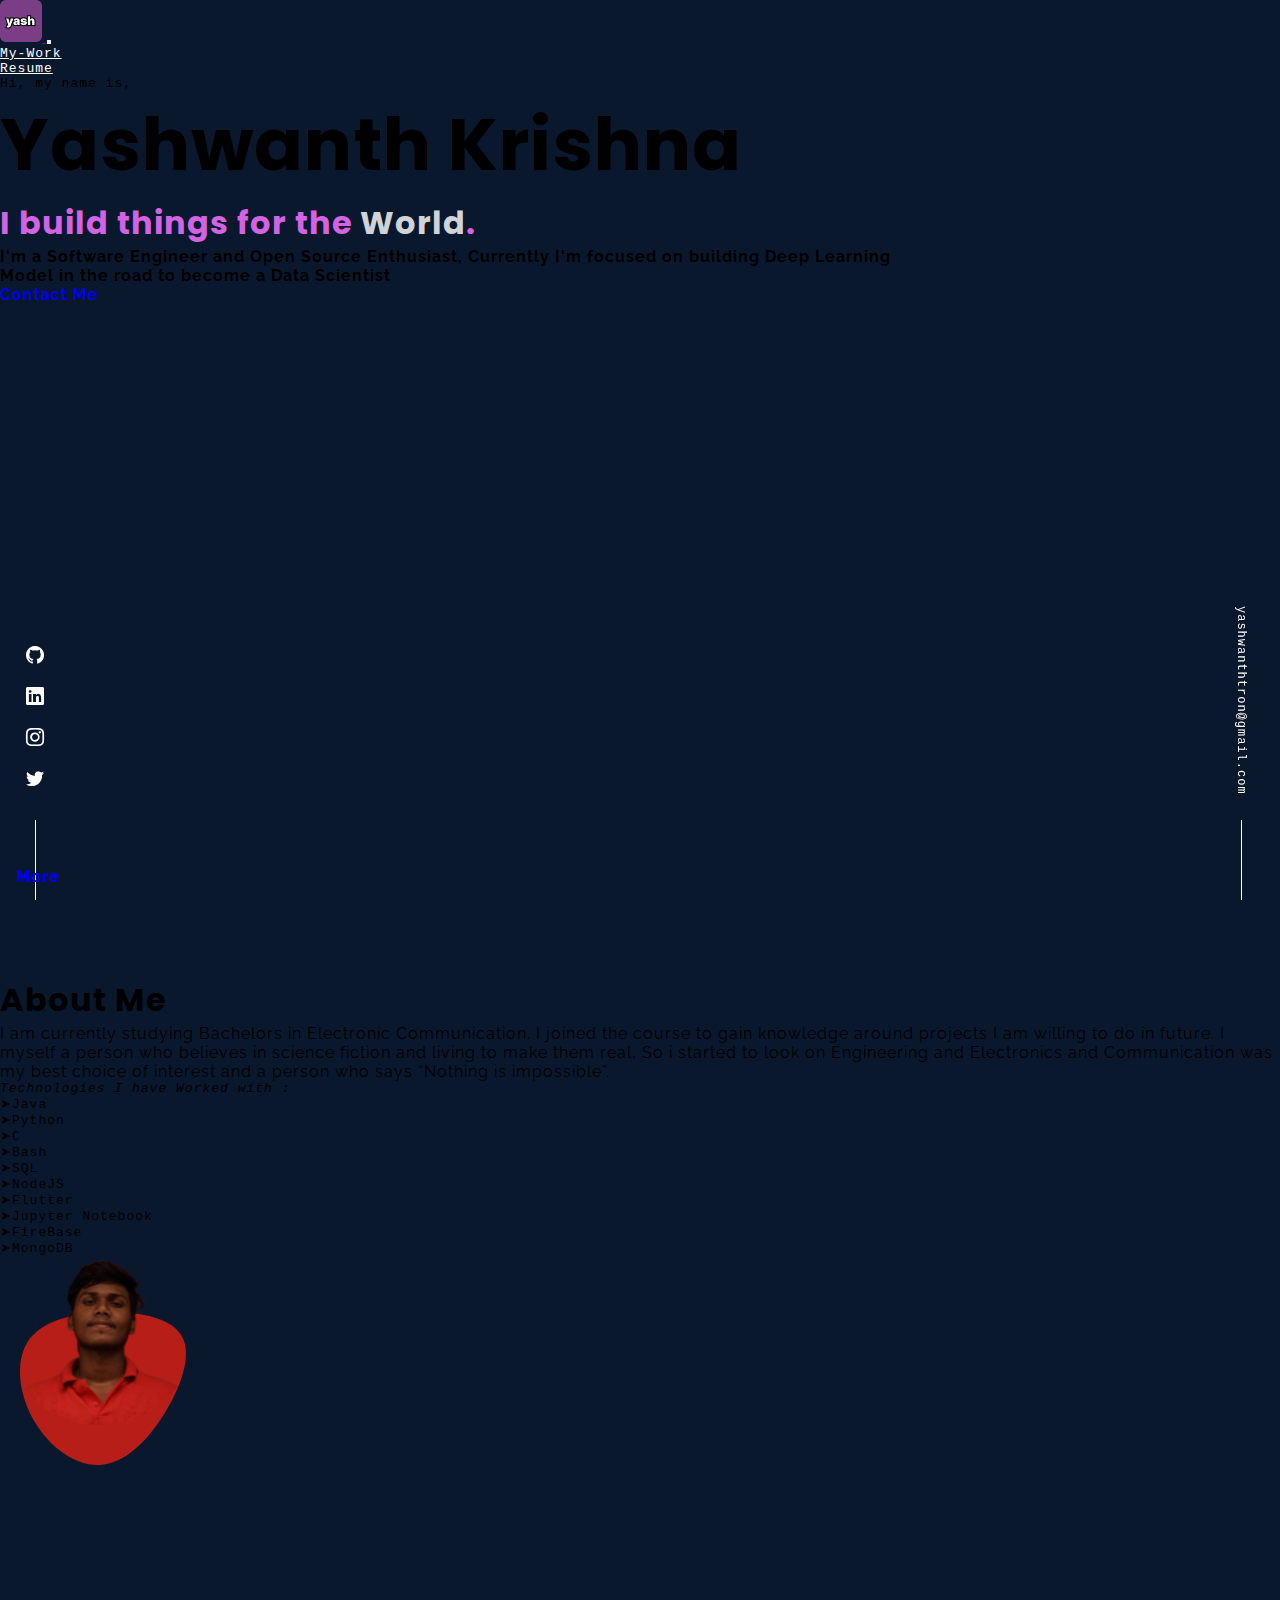
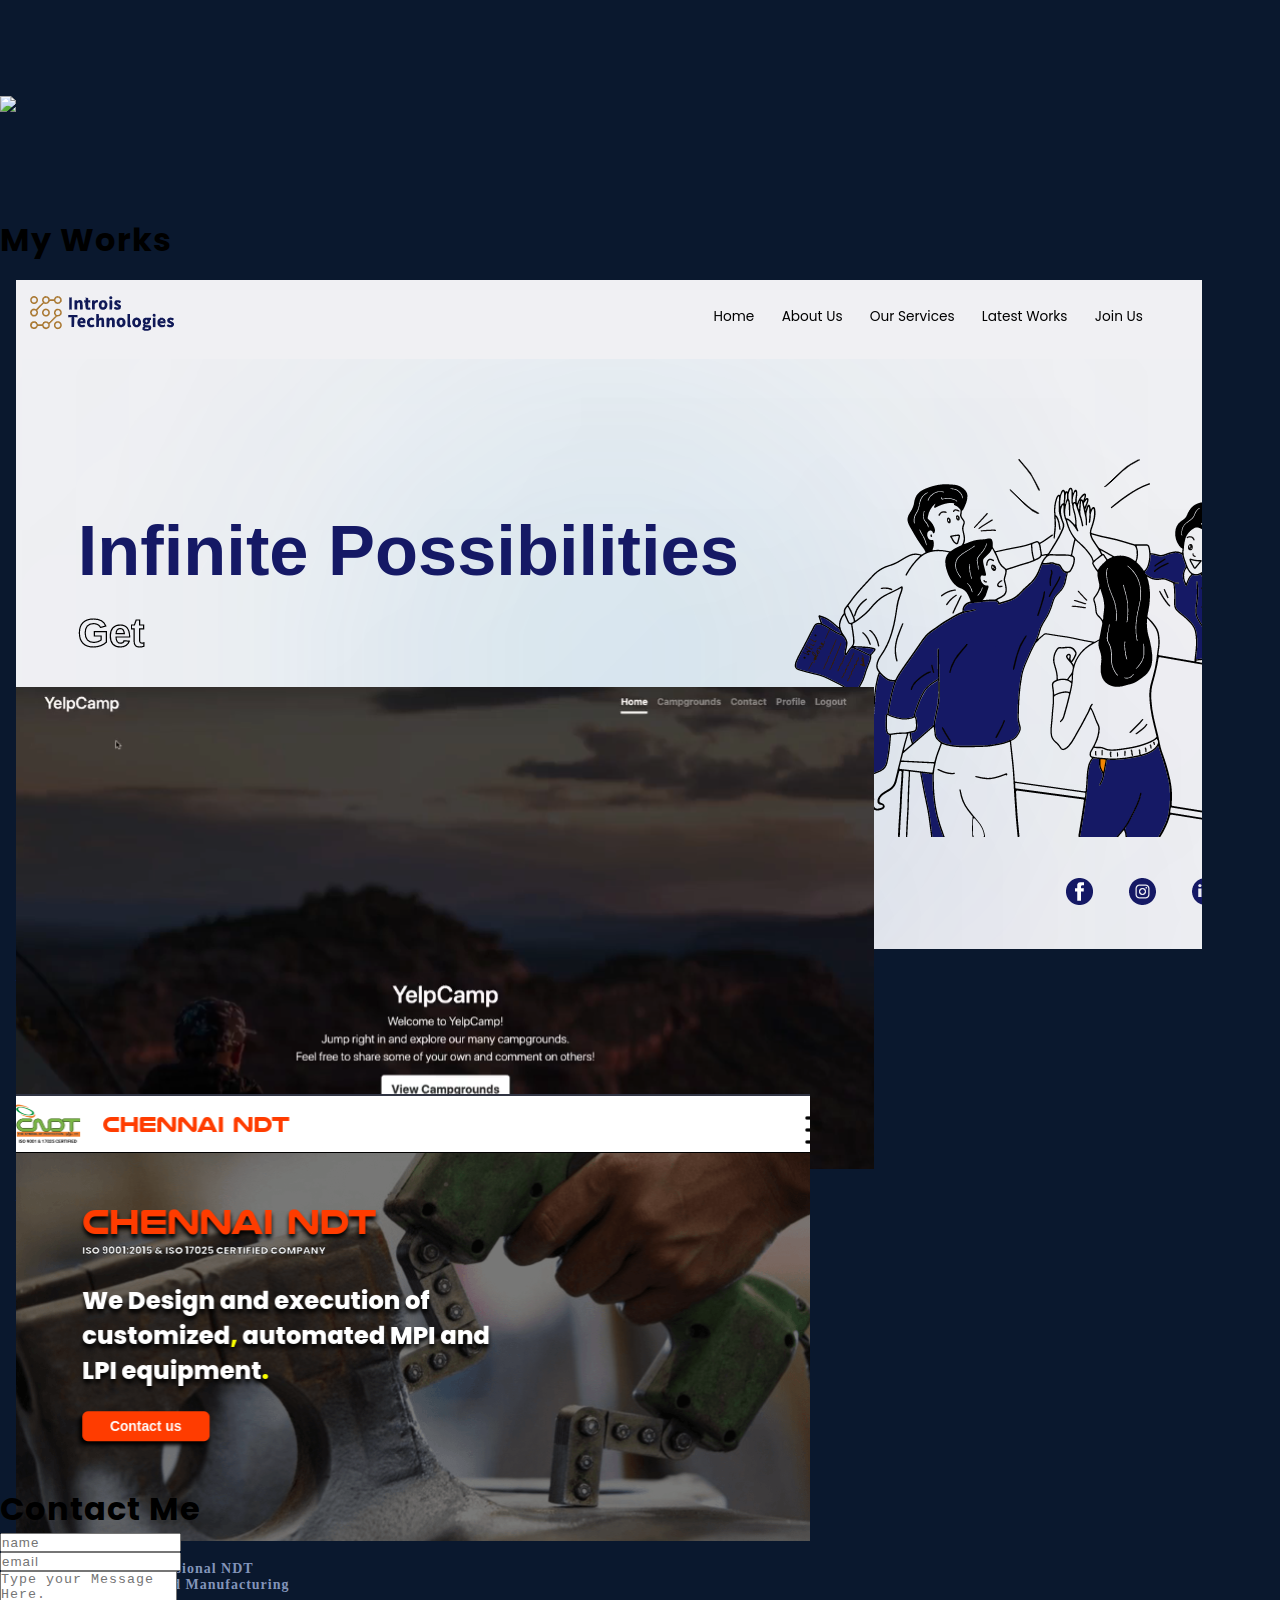
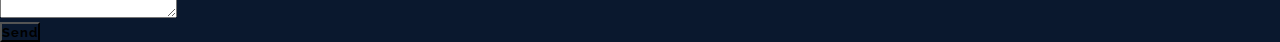
==== commit 61fdea0c: "Update index.html" ====
--- a/index.html
+++ b/index.html
@@ -48,7 +48,7 @@
                     <p class="mb-3 mono display-5">Hi, my name is,</p>
                     <h1 id="name" class="h1 mb-2">Yashwanth Krishna</h1>
                     <h1 id="catch" class="h2 mb-4 rale-bold fw-bold pop" >I build things for the <span >World</span>.</h1>
-                    <p class="role w-md-50 text-muted mb-5 rale-bold">I'm a Software Engineer and Open Source Enthusiast, Currently I'm focused on building Deep Learning Model in the road to become a Data Scientist </p>
+                    <p class="role text-muted mb-5 rale-bold" style="width:70%">I'm a Software Engineer and Open Source Enthusiast, Currently I'm focused on building Deep Learning Model in the road to become a Data Scientist </p>
                     <a class="display-5 border rounded text-light px-4 py-2 rale-bold" href="#contact-us">Contact Me</a>
                    </div>
                    <div class="d-none d-lg-block col-2">
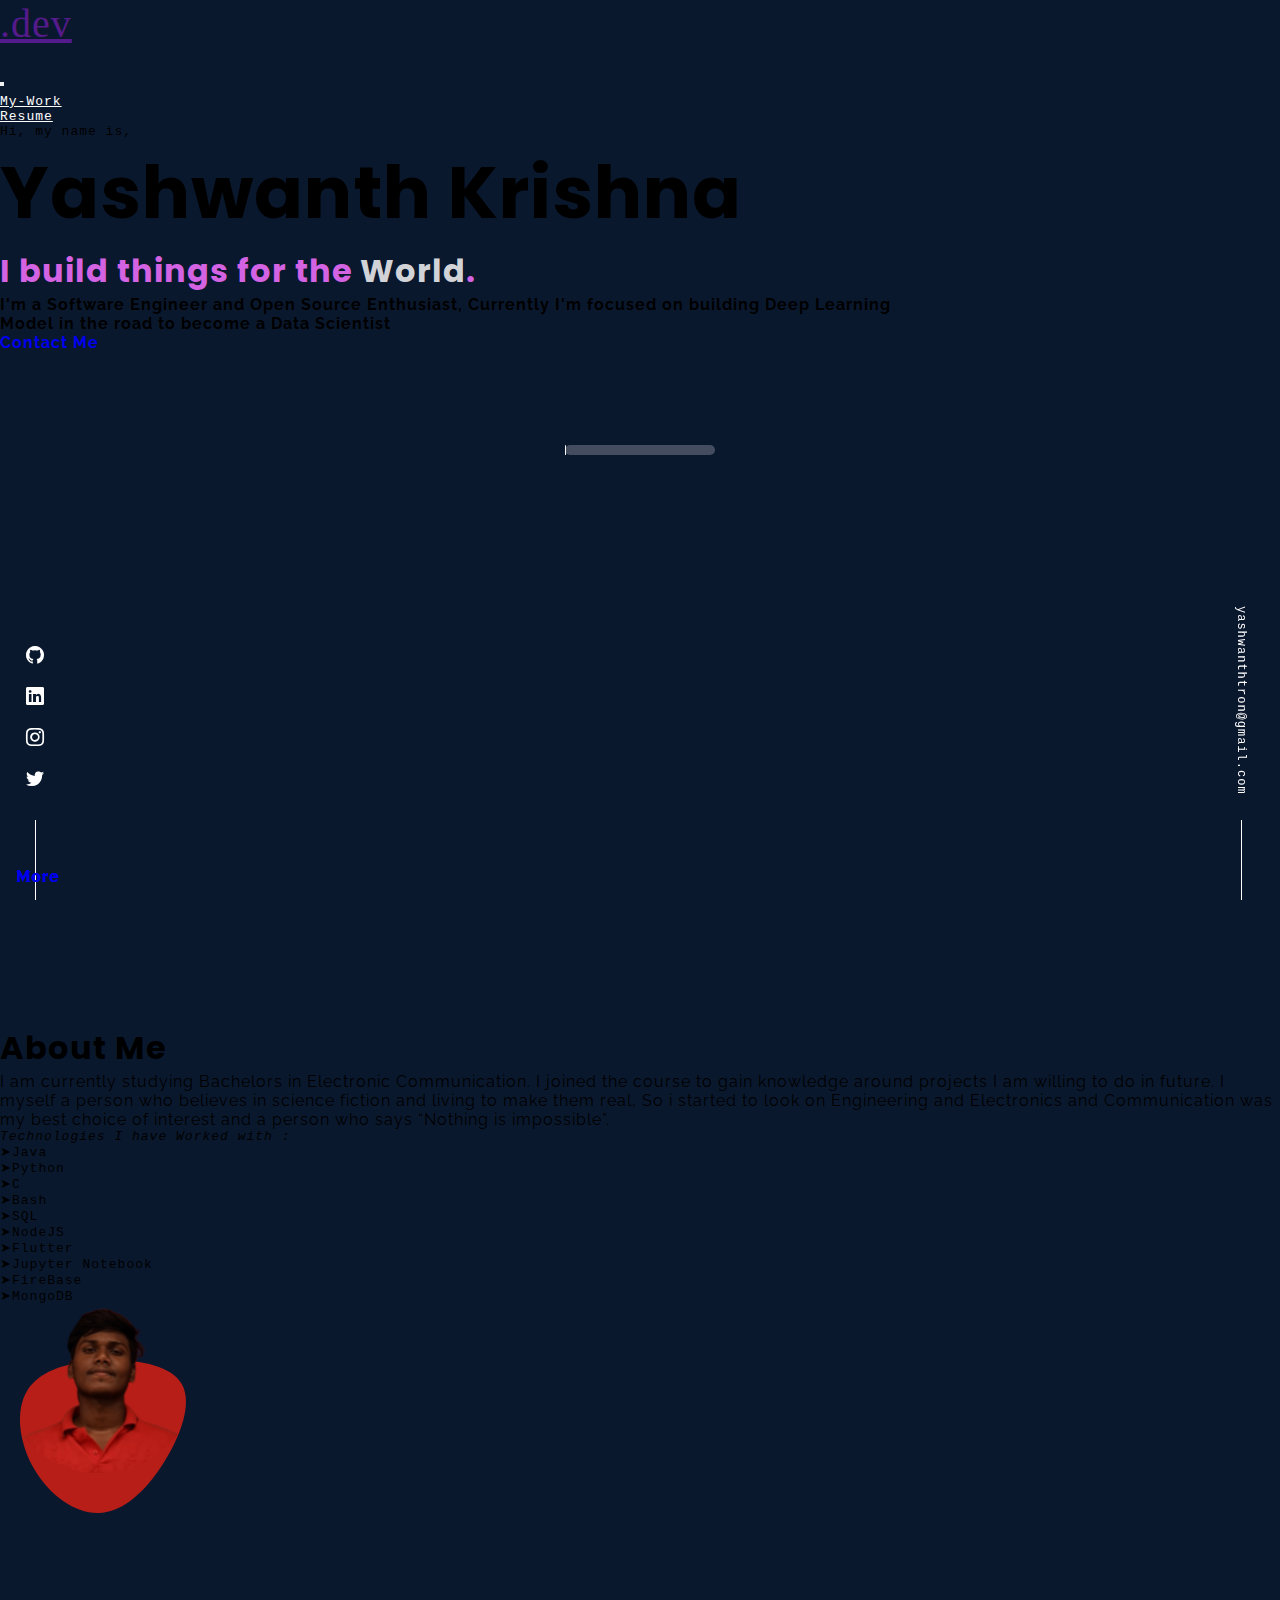
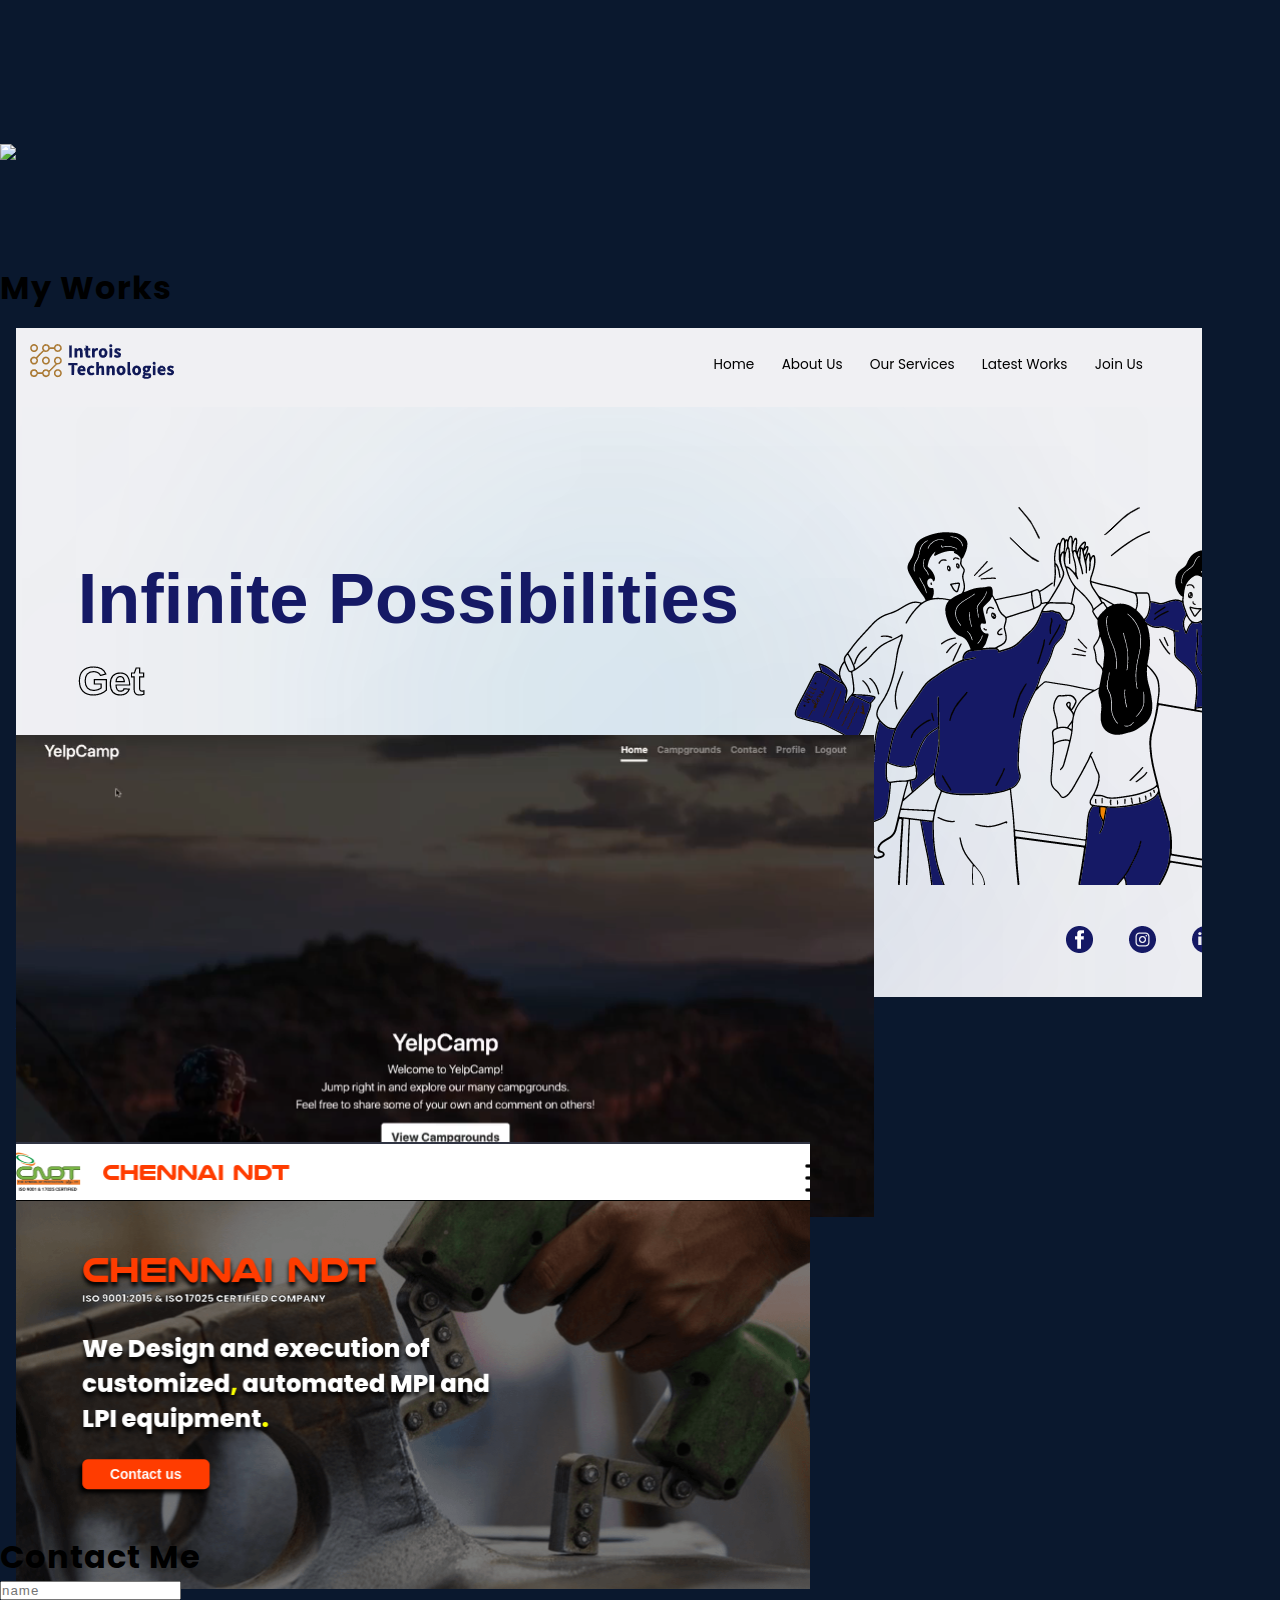
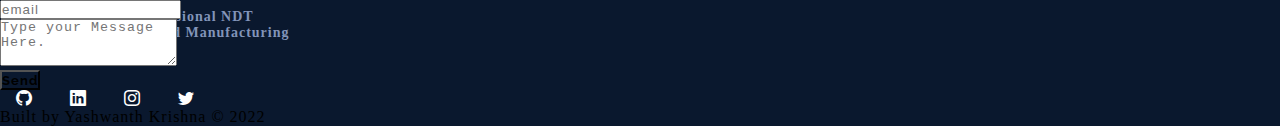
==== commit 44ecea49: "fix:change link" ====
--- a/index.html
+++ b/index.html
@@ -14,155 +14,194 @@
     <link rel="stylesheet" href="./stylesheet.css">
 </head>
 <body>
-    <div class="sideBar">
-        <ul class="sideLinks">
-            <li><a id="ic" href="https://github.com/yashh-dev"><i class="bi bi-github"></i></a></li>
-            <li><a href="https://www.linkedin.com/in/yashwanthkrishnab/"><i class="bi bi-linkedin"></i></a></li>
-            <!-- <li><a href="https://codepen.io/yash-official"><svg xmlns="http://www.w3.org/2000/svg" role="img" viewBox="0 0 24 24" fill="none" stroke="currentColor" stroke-width="2" stroke-linecap="round" stroke-linejoin="round" class="feather feather-codepen"><title>CodePen</title><polygon points="12 2 22 8.5 22 15.5 12 22 2 15.5 2 8.5 12 2"></polygon><line x1="12" y1="22" x2="12" y2="15.5"></line><polyline points="22 8.5 12 15.5 2 8.5"></polyline><polyline points="2 15.5 12 8.5 22 15.5"></polyline><line x1="12" y1="2" x2="12" y2="8.5"></line></svg></a></li> -->
-            <li><a href="https://www.instagram.com/noodlecodes/"><i class="bi bi-instagram"></i></a></li>
-            <li><a href="https://twitter.com/noodleCodes"><i class="bi bi-twitter"></i></a></li>
-        </ul>    
+    <div class="progress-loader">
+        <div class="progress"></div>
     </div>
-    <div class="mailBar">
-        <a class="mono" href="mailto:yashwanthtron@gmail.com">yashwanthtron@gmail.com</a>
-    </div>
-    <nav class="navbar navbar-expand-md navbar-dark px-md-5 px-0 fixed-top" id="mainNav">
-                <a href="" class="navbar-brand p-3">
-                    <!-- <div id="logo">Y<p class="ash">ash</p></div> -->
-                    <img src="./images/Logo.png" alt="">
-                </a>
-                <button class="navbar-toggler  mx-3"  data-toggle="collapse" data-target="#navLinks" aria-label="toggle-navbar">
-                  <span class="navbar-toggler-icon"></span>
-                </button>
-                <div class="collapse navbar-collapse " id="navLinks">
-                  <ul class="navbar-nav ml-auto h5 mono">
+    <main class="d-none" onload=display()>
+        <div class="sideBar">
+            <ul class="sideLinks">
+                <li><a id="ic" href="https://github.com/yashh-dev"><i class="bi bi-github"></i></a></li>
+                <li><a href="https://www.linkedin.com/in/yashwanthkrishnab/"><i class="bi bi-linkedin"></i></a></li>
+                <!-- <li><a href="https://codepen.io/yash-official"><svg xmlns="http://www.w3.org/2000/svg" role="img" viewBox="0 0 24 24" fill="none" stroke="currentColor" stroke-width="2" stroke-linecap="round" stroke-linejoin="round" class="feather feather-codepen"><title>CodePen</title><polygon points="12 2 22 8.5 22 15.5 12 22 2 15.5 2 8.5 12 2"></polygon><line x1="12" y1="22" x2="12" y2="15.5"></line><polyline points="22 8.5 12 15.5 2 8.5"></polyline><polyline points="2 15.5 12 8.5 22 15.5"></polyline><line x1="12" y1="2" x2="12" y2="8.5"></line></svg></a></li> -->
+                <li><a href="https://www.instagram.com/noodlecodes/"><i class="bi bi-instagram"></i></a></li>
+                <li><a href="https://twitter.com/noodleCodes"><i class="bi bi-twitter"></i></a></li>
+            </ul>
+        </div>
+        
+        <div class="mailBar">
+            <a class="mono" href="mailto:yashwanthtron@gmail.com">yashwanthtron@gmail.com</a>
+        </div>
+        <nav class="navbar navbar-expand-md navbar-dark px-md-5 px-0 fixed-top" id="mainNav">
+            <a id="logo" href="" class="navbar-brand p-3 d-flex justify-content-center align-items-center">
+                <!-- <div id="logo">Y<p class="ash">ash</p></div> -->
+                <div class="loader ">
+                    <div class="waves"></div>
+                </div>
+                <p id="inLogo">.dev</p>
+            </a>
+            <button class="navbar-toggler  mx-3" data-toggle="collapse" data-target="#navLinks" aria-label="toggle-navbar">
+                <span class="navbar-toggler-icon"></span>
+            </button>
+            <div class="collapse navbar-collapse " id="navLinks">
+                <ul class="navbar-nav ml-auto h5 mono">
                     <li class="nav-item"><a class="nav-link" id="links" href="#works">My-Work</a> </li>
                     <li class="nav-item"><a class="nav-link" id="links" href="./Resume.pdf">Resume</a> </li>
-                  </ul>
-        </div>
-    </nav>
-    <section class="container main d-flex align-items-center justify-content-center text-light">
-        <div class="d-flex flex-column align-items-center">
-            <div class="row d-flex justify-content-center"> 
-                <div class="col-md-9">
-                    <p class="mb-3 mono display-5">Hi, my name is,</p>
-                    <h1 id="name" class="h1 mb-2">Yashwanth Krishna</h1>
-                    <h1 id="catch" class="h2 mb-4 rale-bold fw-bold pop" >I build things for the <span >World</span>.</h1>
-                    <p class="role text-muted mb-5 rale-bold" style="width:70%">I'm a Software Engineer and Open Source Enthusiast, Currently I'm focused on building Deep Learning Model in the road to become a Data Scientist </p>
-                    <a class="display-5 border rounded text-light px-4 py-2 rale-bold" href="#contact-us">Contact Me</a>
-                   </div>
-                   <div class="d-none d-lg-block col-2">
-                   </div>
-            </div>
-        </div>
-    </section>
-    <section id="aboutMe" class="container text-light pb-5">
+                </ul>
+                </div>
+                </nav>
+                <section class="container main d-flex align-items-center justify-content-center text-light">
+                    <div class="d-flex flex-column align-items-center">
+                        <div class="row d-flex justify-content-center">
+                            <div class="col-md-9">
+                                <p class="mb-3 mono display-5">Hi, my name is,</p>
+                                <h1 id="name" class="h1 mb-2">Yashwanth Krishna</h1>
+                        <h1 id="catch" class="h2 mb-4 rale-bold fw-bold pop">I build things for the <span>World</span>.</h1>
+                        <p class="role text-muted mb-5 rale-bold" style="width:70%">I'm a Software Engineer and Open Source
+                            Enthusiast, Currently I'm focused on building Deep Learning Model in the road to become a Data
+                            Scientist </p>
+                        <a class="display-5 border rounded text-light px-4 py-2 rale-bold" href="#contact-us">Contact Me</a>
+                        </div>
+                        <div class="d-none d-lg-block col-2">
+                        </div>
+                        </div>
+                        </div>
+                        </section>
+                        <section id="aboutMe" class="container text-light pb-5">
         
-        <div class="row d-flex justify-content-center align-items-center">
-            <div class="col-md-7">
-                <h1 class="display-5 mb-4 pop">About Me</h1>
-                <div class="display-6 rale">
-                    <p class="mb-4">
-                        I am currently studying Bachelors in Electronic Communication. I joined the course to gain knowledge around projects I am willing to do in future. I myself a person who believes in science fiction and living to make them real, So i started to look on Engineering and Electronics and Communication was my best choice of interest and a person who says “Nothing is impossible”.
-                    </p>
-                    <p class="mono"><i>Technologies I have Worked with :</i></p>
-            <div class="skills text-muted row align-items-center justify-content-center mono">
-                <div class="col-6">
-                    <ul>
-                        <li>Java</li> 
-                        <li>Python</li>
-                        <li>C</li>
-                        <li>Bash</li>
-                        <li>SQL</li>
-                    </ul>
-                </div>
-                <div class="col-6">
-                    <ul>
-                        <li>NodeJS</li>
-                        <li>Flutter</li>
-                        <li>Jupyter Notebook</li>
-                        <li>FireBase</li>
-                        <li>MongoDB</li>
-                    </ul>
-                </div>
-            </div>
-                </div>
-                
-            </div>
-            <img class="profile-pic col-md-4" src="./images/blob.svg" alt=""> 
-        </div>
-    </section>
-    <picture class="d-flex justify-content-center "  >
-        <source 
-          srcset="https://github-readme-stats.vercel.app/api?username=yashh-dev&show_icons=true&theme=dark"
-          media="(prefers-color-scheme: dark)"
-        />
-        <source
-          srcset="https://github-readme-stats.vercel.app/api?username=yashh-dev&show_icons=true"
-          media="(prefers-color-scheme: light), (prefers-color-scheme: no-preference)"
-        />
-        <img id="gitStatus" style="margin-bottom: 100px;" src="https://github-readme-stats.vercel.app/api?username=yashh-dev&show_icons=true" />
+            <div class="row d-flex justify-content-center align-items-center">
+                <div class="col-md-7">
+                    <h1 class="display-5 mb-4 pop">About Me</h1>
+                    <div class="display-6 rale">
+                        <p class="mb-4">
+                            I am currently studying Bachelors in Electronic Communication. I joined the course to gain knowledge
+                            around projects I am willing to do in future. I myself a person who believes in science fiction and
+                            living to make them real, So i started to look on Engineering and Electronics and Communication was
+                            my best choice of interest and a person who says “Nothing is impossible”.
+                            </p>
+                            <p class="mono"><i>Technologies I have Worked with :</i></p>
+                            <div class="skills text-muted row align-items-center justify-content-center mono">
+                                <div class="col-6">
+                                    <ul>
+                                        <li>Java</li>
+                                        <li>Python</li>
+                                        <li>C</li>
+                                        <li>Bash</li>
+                                        <li>SQL</li>
+                                    </ul>
+                                </div>
+                                <div class="col-6">
+                                    <ul>
+                                        <li>NodeJS</li>
+                                        <li>Flutter</li>
+                                        <li>Jupyter Notebook</li>
+                                        <li>FireBase</li>
+                                        <li>MongoDB</li>
+                                    </ul>
+                                </div>
+                            </div>
+                            </div>
+                            
+                            </div>
+                            <img class="profile-pic col-md-4" src="./images/blob.svg" alt="">
+                            </div>
+                            </section>
+        <picture class="d-flex justify-content-center ">
+            <source srcset="https://github-readme-stats.vercel.app/api?username=yashh-dev&show_icons=true&theme=dark"
+                media="(prefers-color-scheme: dark)" />
+            <source srcset="https://github-readme-stats.vercel.app/api?username=yashh-dev&show_icons=true"
+                media="(prefers-color-scheme: light), (prefers-color-scheme: no-preference)" />
+            <img id="gitStatus" style="margin-bottom: 100px;"
+                src="https://github-readme-stats.vercel.app/api?username=yashh-dev&show_icons=true" />
         </picture>
-    <section id="works" class="works container text-light pb-5">
+        <section id="works" class="works container text-light pb-5">
         
-        <div class="row d-flex justify-content-center align-items-center">
-            <div class="col-md-11">
-                <h1 class="display-5 mb-4 pop"> My Works</h1>
-                <div class="container">
-                    <ul class="projects d-flex flex-wrap rale justify-content-center">
-                        <li><div class="card" style="width: 18rem;">
-                            <img src="./images/introis.png" class="card-img-top" alt="..." >
-                            <div class="card-body">
-                              <h5 class="card-title">Introis Technologies</h5>
-                              <p class="card-text">A Static Site for Professional Software Solution Company with Modern Design</p>
-                              <a href="https://introis.com/" class="display-5 border rounded text-light px-4 py-2 rale-bold">More</a>
-                            </div>
-                          </div></li>
-                          <li><div class="card" style="width: 18rem;">
-                            <img src="/images/camper.png" class="card-img-top" alt="..." >
-                            <div class="card-body">
-                              <h5 class="card-title">Camper</h5>
-                              <p class="card-text">A web App for Camp Sites with CRUD operation and Map integration more.</p>
-                              <a href="https://github.com/yashh-dev/Camper" class="display-5 border rounded text-light px-4 py-2 rale-boldy">More</a>
-                            </div>
-                          </div></li>
-                        <li><div class="card" style="width: 18rem;">
-                            <img src="images/chennaindt.png" class="card-img-top" alt="..." >
-                            <div class="card-body">
-                              <h5 class="card-title">Chennai NDT</h5>
-                              <p class="card-text">A Static Site for Professional NDT Equipments Supply and Manufacturing Company</p>
-                              <a href="https://chennaindt.in/" class="display-5 border rounded text-light px-4 py-2 rale-bold ">More</a>
-                            </div>
-                          </div></li>
-                    </ul>
-                </div>
-            </div>
-        </div>
-    </section>
-    
-    <div id="contact-us" class="container col-md-6 border text-light p-md-5 m-5 mx-auto">
-        <h1 class="pop text-light mb-5 ">Contact Me</h1>
-        <form action="https://formsubmit.co/yashwanthtron@gmail.com" method="POST">
+            <div class="row d-flex justify-content-center align-items-center">
+                <div class="col-md-11">
+                    <h1 class="display-5 mb-4 pop"> My Works</h1>
+                    <div class="container">
+                        <ul class="projects d-flex flex-wrap rale justify-content-center">
+                            <li>
+                                <div class="card" style="width: 18rem;">
+                                    <img src="./images/introis.png" class="card-img-top" alt="...">
+                                    <div class="card-body">
+                                        <h5 class="card-title">Introis Technologies</h5>
+                                        <p class="card-text">A Static Site for Professional Software Solution Company with
+                                            Modern Design</p>
+                                        <a href="https://yashh-dev.github.io/introis_tech/"
+                                            class="display-5 border rounded text-light px-4 py-2 rale-bold">More</a>
+                                        </div>
+                                </div>
+                                </li>
+                                <li>
+                                    <div class="card" style="width: 18rem;">
+                                        <img src="/images/camper.png" class="card-img-top" alt="...">
+                                        <div class="card-body">
+                                            <h5 class="card-title">Camper</h5>
+                                        <p class="card-text">A web App for Camp Sites with CRUD operation and Map integration
+                                            more.</p>
+                                        <a href="https://github.com/yashh-dev/Camper" class="display-5 border rounded text-light px-4 py-2 rale-boldy">More</a>
+                                        </div>
+                                </div>
+                                </li>
+                                <li>
+                                    <div class="card" style="width: 18rem;">
+                                        <img src="images/chennaindt.png" class="card-img-top" alt="...">
+                                        <div class="card-body">
+                                            <h5 class="card-title">Chennai NDT</h5>
+                                        <p class="card-text">A Static Site for Professional NDT Equipments Supply and
+                                            Manufacturing Company</p>
+                                        <a href="https://chennaindt.in/" class="display-5 border rounded text-light px-4 py-2 rale-bold ">More</a>
+                                        </div>
+                                </div>
+                                </li>
+                                </ul>
+                                </div>
+                                </div>
+                                </div>
+                                </section>
+                                
+                                <div id="contact-us" class="container col-md-6 border text-light p-md-5 m-5 mx-auto">
+                                    <h1 class="pop text-light mb-5 ">Contact Me</h1>
+                                    <form action="https://formsubmit.co/yashwanthtron@gmail.com" method="POST">
                 <div class="row mb-3">
                     <div class="col-md-6 mb-3">
-                      <input type="text" name="name" class="form-control" placeholder="name" aria-label="name">
+                        <input type="text" name="name" class="form-control" placeholder="name" aria-label="name">
                     </div>
                     <div class="col-md-6 mb-3">
-                      <input type="email" name="email" class="form-control" placeholder="email" aria-label="email">
+                        <input type="email" name="email" class="form-control" placeholder="email" aria-label="email">
                     </div>
-                  </div>
-              <div class="mb-5">
-                <textarea name="message" class="form-control" id="message" rows="3" placeholder="Type your Message Here."></textarea>
-              </div>
-              <button type="submit" class="mb-3 bttn display-5 border rounded text-light px-4 py-2 rale-bold">Send</button>
-              <input type="hidden" name="_next" value="https://yashh-dev.netlify.app/thanks.html">
-              <input type="hidden" name="_captcha" value="false">
-        </form>
-    </div>
-   
+                </div>
+                <div class="mb-5">
+                    <textarea name="message" class="form-control" id="message" rows="3"
+                        placeholder="Type your Message Here."></textarea>
+                </div>
+                <button type="submit" class="mb-3 bttn display-5 border rounded text-light px-4 py-2 rale-bold">Send</button>
+                <input type="hidden" name="_next" value="https://yashh-dev.netlify.app/thanks.html">
+                <input type="hidden" name="_captcha" value="false">
+                </form>
+                </div>
+                <footer class="d-flex flex-column justify-content-center align-items-center d-md-none">
+                    <ul class="footer-links">
+                        <li><a id="ic" href="https://github.com/yashh-dev"><i class="bi bi-github"></i></a></li>
+                        <li><a href="https://www.linkedin.com/in/yashwanthkrishnab/"><i class="bi bi-linkedin"></i></a></li>
+                        <!-- <li><a href="https://codepen.io/yash-official"><svg xmlns="http://www.w3.org/2000/svg" role="img" viewBox="0 0 24 24" fill="none" stroke="currentColor" stroke-width="2" stroke-linecap="round" stroke-linejoin="round" class="feather feather-codepen"><title>CodePen</title><polygon points="12 2 22 8.5 22 15.5 12 22 2 15.5 2 8.5 12 2"></polygon><line x1="12" y1="22" x2="12" y2="15.5"></line><polyline points="22 8.5 12 15.5 2 8.5"></polyline><polyline points="2 15.5 12 8.5 22 15.5"></polyline><line x1="12" y1="2" x2="12" y2="8.5"></line></svg></a></li> -->
+                        <li><a href="https://www.instagram.com/noodlecodes/"><i class="bi bi-instagram"></i></a></li>
+                        <li><a href="https://twitter.com/noodleCodes"><i class="bi bi-twitter"></i></a></li>
+                    </ul>
+                    <p class="text-light">Built by Yashwanth Krishna &copy; 2022</p>
+                </footer>
+    </main>
     <script src="https://code.jquery.com/jquery-3.3.1.slim.min.js" integrity="sha384-q8i/X+965DzO0rT7abK41JStQIAqVgRVzpbzo5smXKp4YfRvH+8abtTE1Pi6jizo" crossorigin="anonymous"></script>
     <script src="https://cdnjs.cloudflare.com/ajax/libs/popper.js/1.14.3/umd/popper.min.js" integrity="sha384-ZMP7rVo3mIykV+2+9J3UJ46jBk0WLaUAdn689aCwoqbBJiSnjAK/l8WvCWPIPm49" crossorigin="anonymous"></script>
     <script src="https://stackpath.bootstrapcdn.com/bootstrap/4.1.3/js/bootstrap.min.js" integrity="sha384-ChfqqxuZUCnJSK3+MXmPNIyE6ZbWh2IMqE241rYiqJxyMiZ6OW/JmZQ5stwEULTy" crossorigin="anonymous"></script>
-    <script src="./index.js"></script>
+    <script type="text/javascript">
+        setTimeout(function () {
+            const main = document.querySelector("main");
+            console.log(main);
+            main.classList.remove("d-none");
+            main.style.opacity = '1';
+            document.querySelector(".progress-loader").classList.add('d-none');
+        }, 2000);
+    </script>
 </body>
 </html>
--- a/stylesheet.css
+++ b/stylesheet.css
@@ -316,4 +316,66 @@
 .hov:hover{
     text-decoration: none;
     background-color: var(--accent_opacity);
+}
+.footer-links{
+    color: white;
+}
+
+.footer-links>li{
+    display: inline-block;
+    padding: 0px 1em;
+}
+
+.footer-links>li>a{
+    color: var(--secondary);
+    display: inline-block;
+    transition: 200ms ease-in-out;
+}
+.footer-links>li>a:hover{
+    color: var(--accent);
+    transform: translateY(-5px);
+}
+
+.progress-loader {
+    top: 50%;
+    left: 50%;
+    position: absolute;
+    transform: translate(-50%, -50%);
+    width: 150px;
+    background: rgba(236, 236, 238, 0.253);
+    height: 10px;
+    border-radius: 7px;
+}
+
+.progress {
+    width: 1px;
+    height: 10px;
+    border-radius: 7px;
+    background: rgb(255, 255, 255);
+    transition: 0.5s;
+    animation: loading_44 2s cubic-bezier(.4, 1.01, 1, 1) infinite;
+}
+
+@keyframes loading_44 {
+    0% {
+        width: 0%;
+    }
+
+    100% {
+        width: 100%;
+    }
+}
+
+main {
+    animation: fadeIn 1s;
+}
+
+@keyframes fadeIn {
+    0% {
+        opacity: 0;
+    }
+
+    100% {
+        opacity: 1;
+    }
 }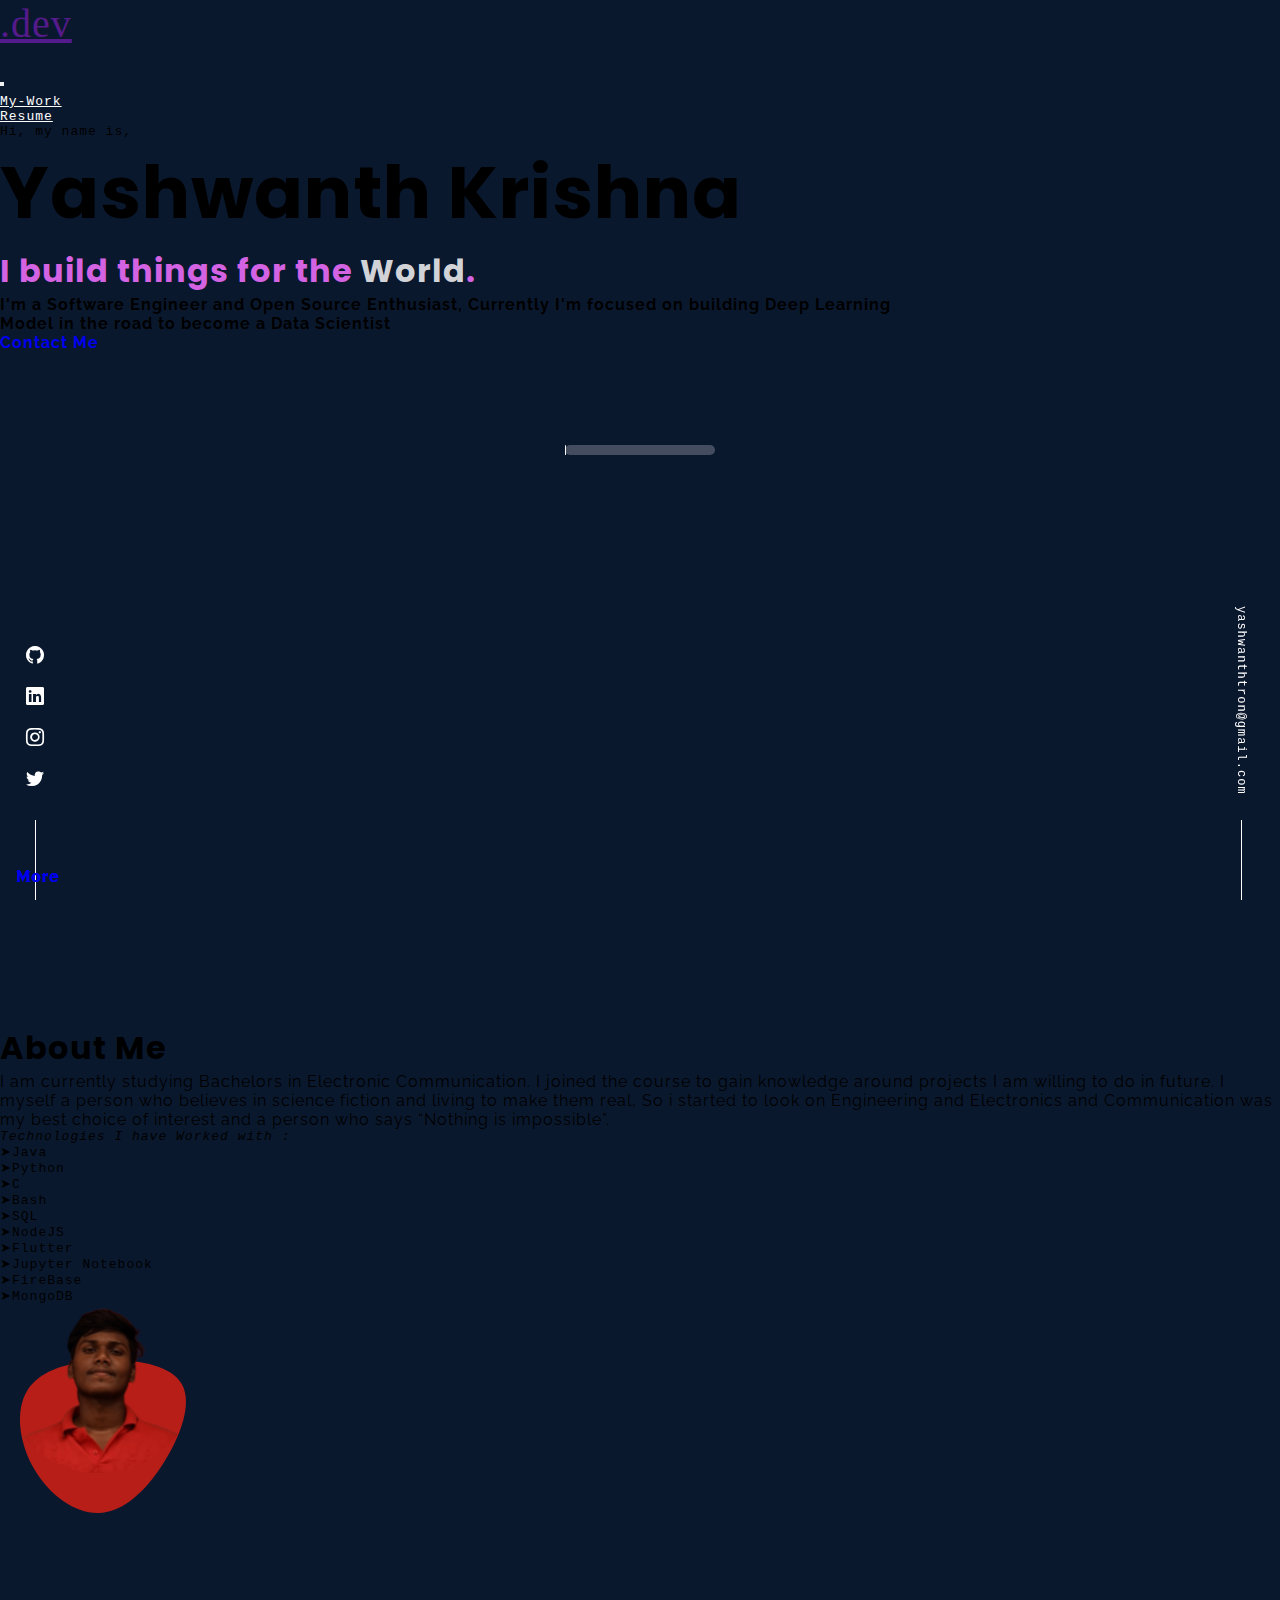
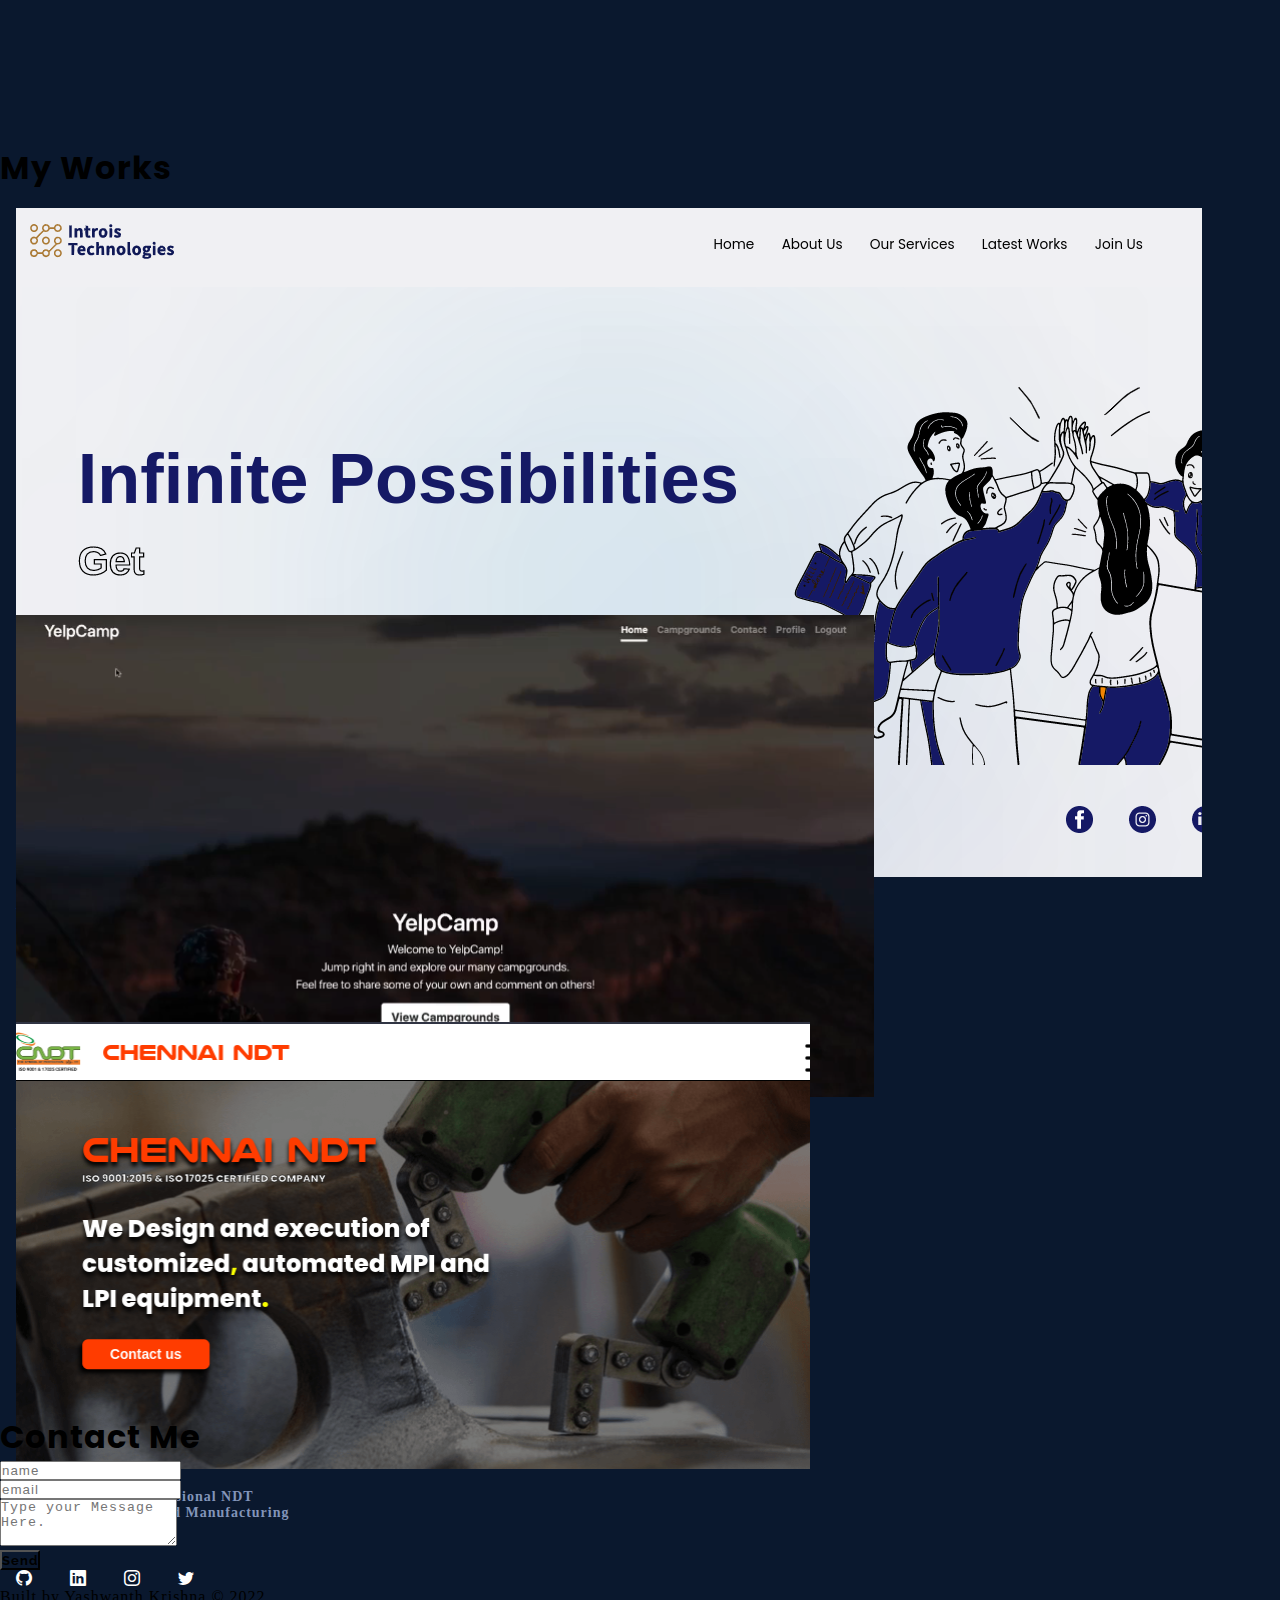
==== commit 09cfca9b: "Update index.html" ====
--- a/index.html
+++ b/index.html
@@ -105,14 +105,14 @@
                             <img class="profile-pic col-md-4" src="./images/blob.svg" alt="">
                             </div>
                             </section>
-        <picture class="d-flex justify-content-center ">
+<!--         <picture class="d-flex justify-content-center ">
             <source srcset="https://github-readme-stats.vercel.app/api?username=yashh-dev&show_icons=true&theme=dark"
                 media="(prefers-color-scheme: dark)" />
             <source srcset="https://github-readme-stats.vercel.app/api?username=yashh-dev&show_icons=true"
                 media="(prefers-color-scheme: light), (prefers-color-scheme: no-preference)" />
             <img id="gitStatus" style="margin-bottom: 100px;"
                 src="https://github-readme-stats.vercel.app/api?username=yashh-dev&show_icons=true" />
-        </picture>
+        </picture> -->
         <section id="works" class="works container text-light pb-5">
         
             <div class="row d-flex justify-content-center align-items-center">
